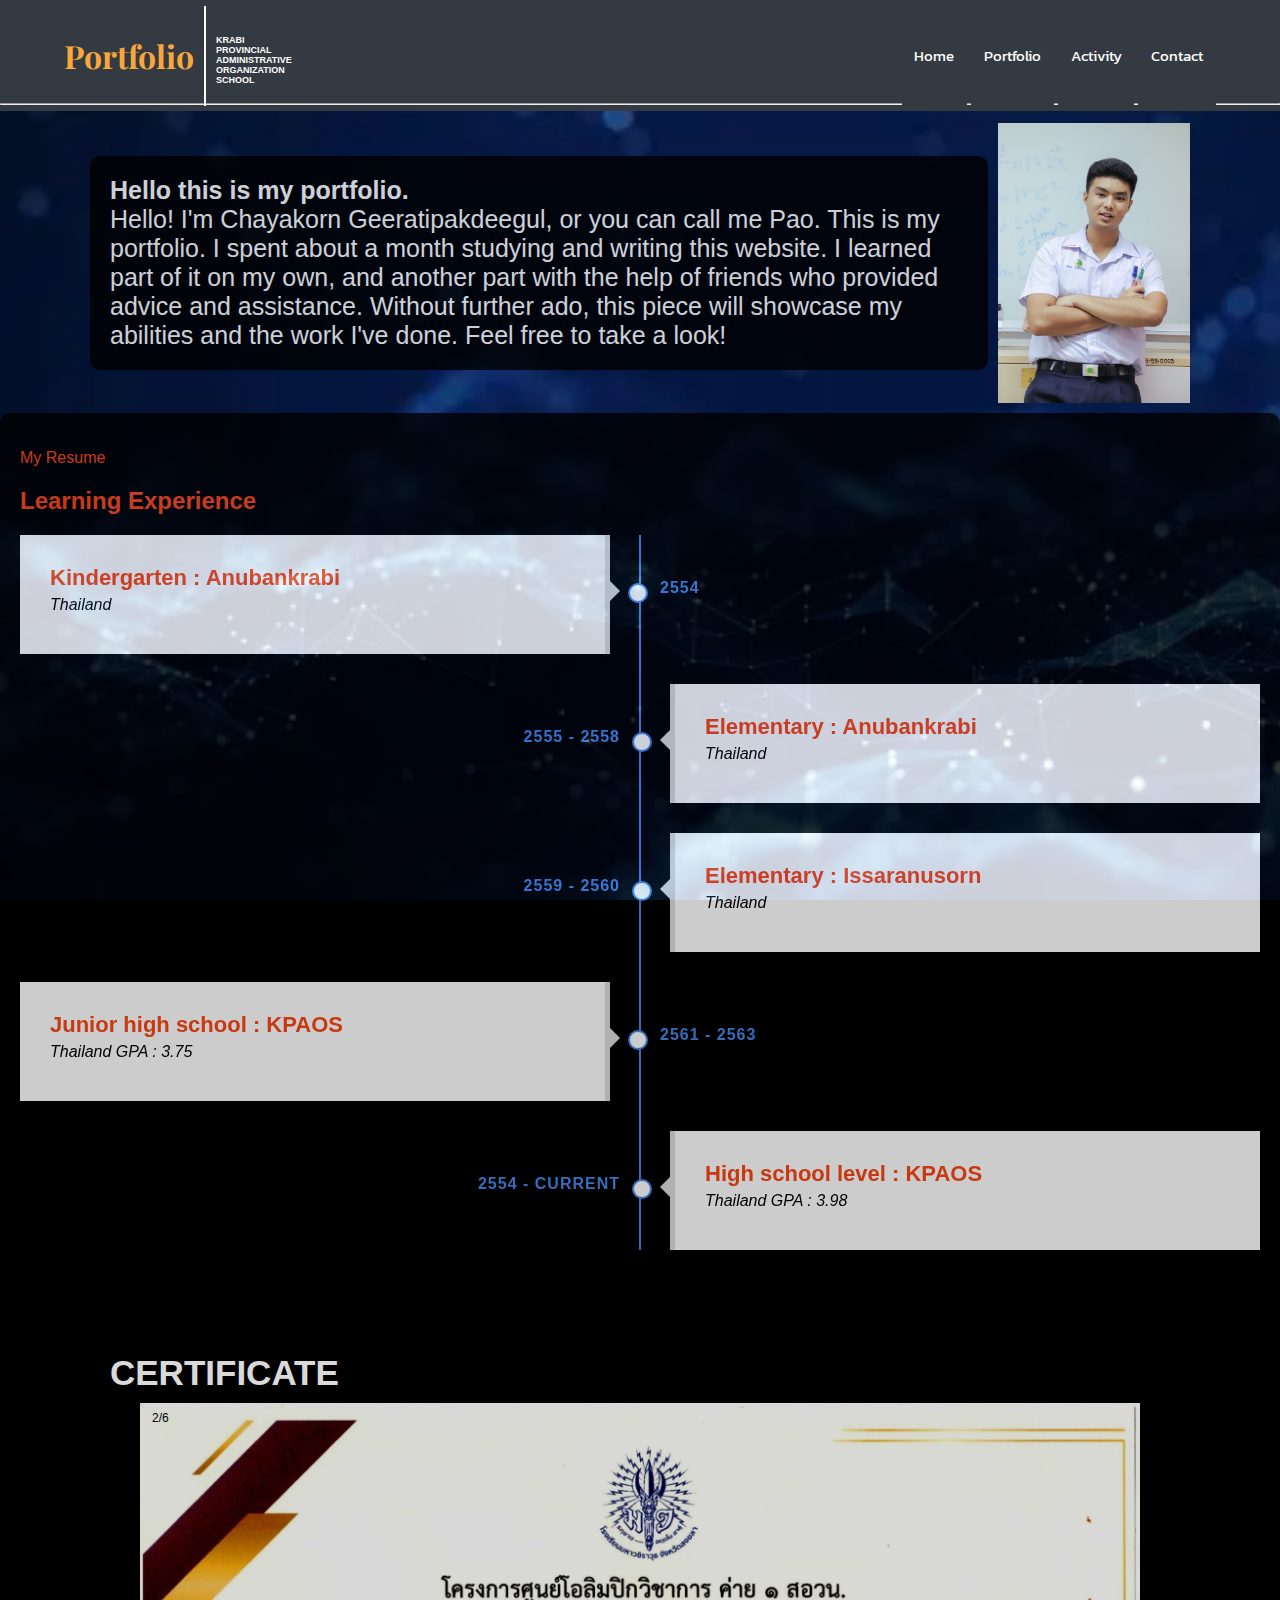
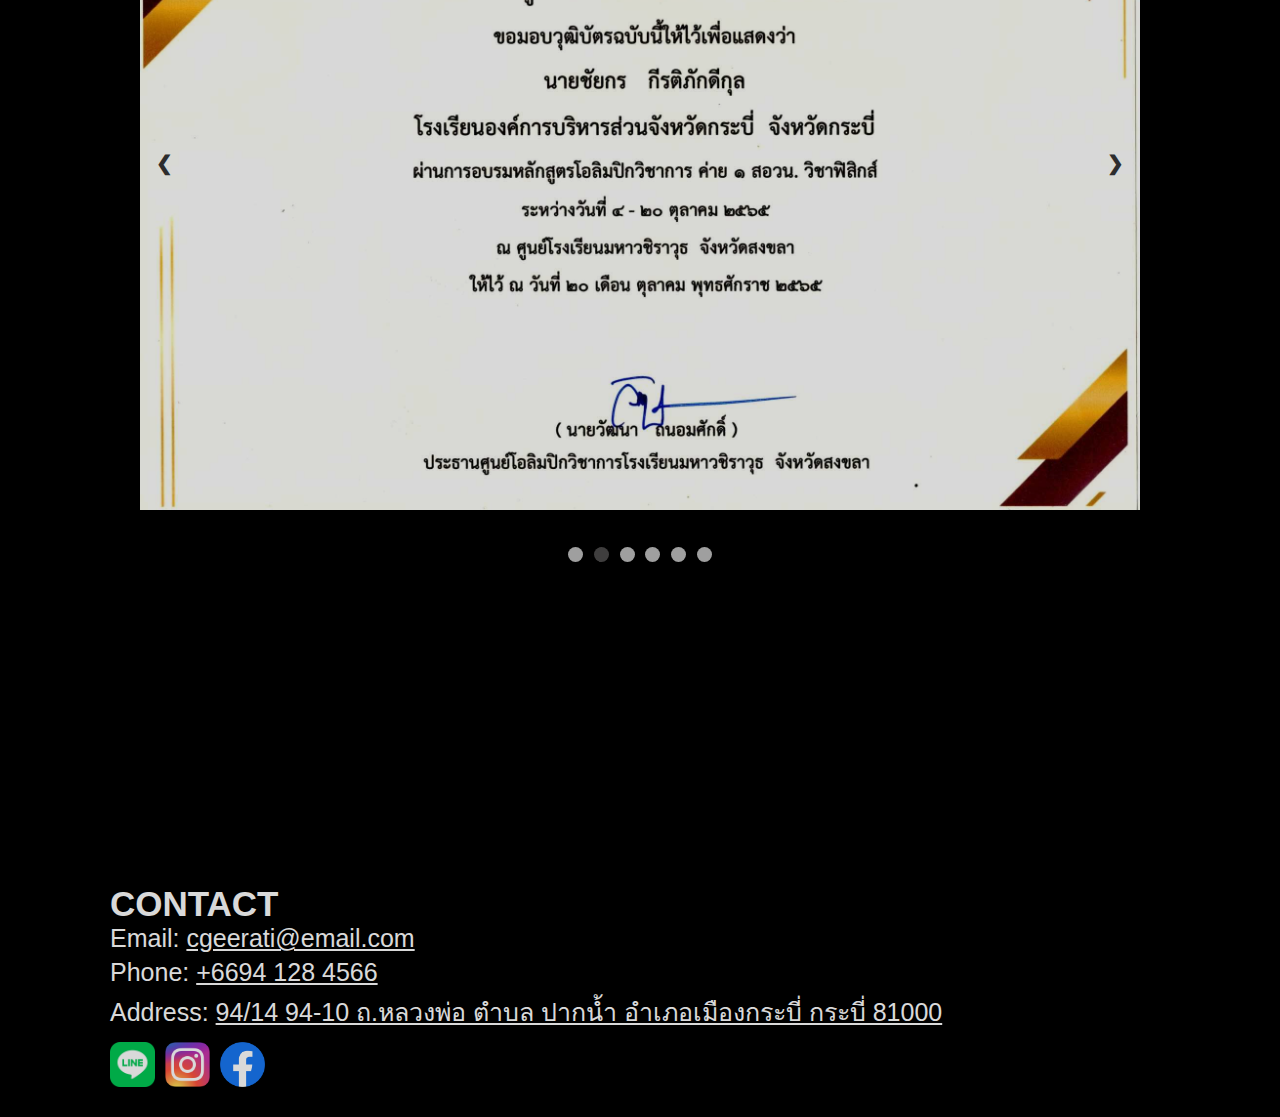
==== index.html @ 7fa1b455 "hello" ====
<!DOCTYPE html>
<html lang="en">
<meta name="viewport" content="width=device-width, initial-scale=1">
<head>
    <meta charset="UTF-8">
    <meta http-equiv="X-UA-Compatible" content="IE-edge">
    <meta name="viewport" content="width=device-width, initial-scale=0.1">
    <title>Portfolio</title>
    <link rel="stylesheet" href="main.css">
    <link rel="preconnect" href="https://fonts.googleapis.com">
    <link rel="preconnect" href="https://fonts.gstatic.com" crossorigin>
    <link href="https://fonts.googleapis.com/css2?family=Playfair+Display&display=swap" rel="stylesheet">
    <link href="https://fonts.googleapis.com/css2?family=Kanit&family=Playfair+Display&display=swap" rel="stylesheet">
    <link href="https://cdn.jsdelivr.net/npm/bootstrap@5.0.2/dist/css/bootstrap.min.css" rel="stylesheet" integrity="sha384-EVSTQN3/azprG1Anm3QDgpJLIm9Nao0Yz1ztcQTwFspd3yD65VohhpuuCOmLASjC" crossorigin="anonymous">
    <script src="https://cdn.jsdelivr.net/npm/bootstrap@5.0.2/dist/js/bootstrap.bundle.min.js" integrity="sha384-MrcW6ZMFYlzcLA8Nl+NtUVF0sA7MsXsP1UyJoMp4YLEuNSfAP+JcXn/tWtIaxVXM" crossorigin="anonymous"></script>
    <script src="port.js"></script>
  </head>
  <body onload="currentSlide(2)">
    <div class="sticky-top">
      <div class="topPage" style="margin-bottom: -16px;">
          <h1 class="TopTitle">Portfolio</h1>
          <div class="vl"></div>
          <h2 style="color:#fff; width: 100%; padding: 9px 0px 0px 10px; font-size: max(0.5vw, 9px); font-weight: bold;">KRABI<BR>PROVINCIAL<BR>ADMINISTRATIVE<BR>ORGANIZATION<BR>SCHOOL</h2>
          <a href="#"><button class="topButton">Home</button></a>
          <!-- <a href="aboutme.html"><button class="topButton">Aboutme</button></a> -->
          <a href="#certi"><button class="topButton">Portfolio</button></a>
          <a href="activity.html"><button class="topButton">Activity</button></a>
          <a href="#contact"><button style="margin-right: 5vmax;" class="topButton">Contact</button></a>
      </div>
      <hr style="color:#fa4616;width:100%;height: 1px; opacity: 100%;">
    </div>
      <div class="description">
        <p class="pao"><b>Hello this is my portfolio.</b><br>Hello! I'm Chayakorn Geeratipakdeegul, or you can call me Pao. This is my portfolio. I spent about a month studying and writing this website. I learned part of it on my own, and another part with the help of friends who provided advice and assistance. Without further ado, this piece will showcase my abilities and the work I've done. Feel free to take a look!</p>
        <img class="AAA" src="pic/IMG_9649 (2).JPG">
    </div>
    <div class="experience" id="experience">
        <div class="container">
            <header class="section-header text-center wow zoomIn" data-wow-delay="0.1s">
                <p>My Resume</p>
                <h2>Learning Experience</h2>
            </header>
            <div class="timeline">
                <div class="timeline-item left wow slideInLeft" data-wow-delay="0.1s">
                    <div class="timeline-text">
                        <div class="timeline-date">2554</div>
                        <h2>Kindergarten : Anubankrabi</h2>
                        <h4>Thailand</h4>
                        <!-- <p>
                            Lorem ipsum dolor sit amet elit. Aliquam odio dolor, id luctus erat sagittis non. Ut blandit semper pretium.
                        </p> -->
                    </div>
                </div>
                <div class="timeline-item right wow slideInRight" data-wow-delay="0.1s">
                    <div class="timeline-text">
                        <div class="timeline-date">2555 - 2558</div>
                        <h2>Elementary : Anubankrabi</h2>
                        <h4>Thailand</h4>
                        <!-- <p>
                            Lorem ipsum dolor sit amet elit. Aliquam odio dolor, id luctus erat sagittis non. Ut blandit semper pretium.
                        </p> -->
                    </div>
                </div>
                <div class="timeline-item right wow slideInRight" data-wow-delay="0.1s">
                    <div class="timeline-text">
                        <div class="timeline-date">2559 - 2560</div>
                        <h2>Elementary : Issaranusorn</h2>
                        <h4>Thailand</h4>
                        <!-- <p>
                            Lorem ipsum dolor sit amet elit. Aliquam odio dolor, id luctus erat sagittis non. Ut blandit semper pretium.
                        </p> -->
                    </div>
                </div>
                <div class="timeline-item left wow slideInLeft" data-wow-delay="0.1s">
                    <div class="timeline-text">
                        <div class="timeline-date">2561 - 2563</div>
                        <h2>Junior high school : KPAOS </h2>
                        <h4>Thailand GPA : 3.75</h4>
                        <!-- <p>
                            Lorem ipsum dolor sit amet elit. Aliquam odio dolor, id luctus erat sagittis non. Ut blandit semper pretium.
                        </p> -->
                    </div>
                </div>
                <div class="timeline-item right wow slideInRight" data-wow-delay="0.1s">
                    <div class="timeline-text">
                        <div class="timeline-date">2554 - current</div>
                        <h2>High school level : KPAOS</h2>
                        <h4>Thailand GPA : 3.98</h4>
                        <!-- <p>
                            Lorem ipsum dolor sit amet elit. Aliquam odio dolor, id luctus erat sagittis non. Ut blandit semper pretium.
                        </p> -->
                    </div>
                </div>
                </div>
                <!-- <div class="timeline-item right wow slideInRight" data-wow-delay="0.1s">
                    <div class="timeline-text">
                        <div class="timeline-date">2045 - 2050</div>
                        <h2>Web Developer</h2>
                        <h4>Soft Agency, San Francisco, CA</h4>
                        <p>
                            Lorem ipsum dolor sit amet elit. Aliquam odio dolor, id luctus erat sagittis non. Ut blandit semper pretium.
                        </p>
                    </div>
                </div> -->
            </div>
        </div>
    </div>
    <!-- Job Experience End -->
    <div class="cerf" id="certi">
        <h1 class="title3">CERTIFICATE</h1>
        <div class="slideshow-container">
            <div class="mySlides first">
              <div class="numbertext">1/6</div>
              <img src="pic/NUS.jpg" style="width:100%;">
            </div>
          
            <div class="mySlides">
              <div class="numbertext">2/6</div>
              <img src="pic/POSN 1.jpg" style="width:100%">
            </div>
          
            <div class="mySlides">
              <div class="numbertext">3/6</div>
              <img src="pic/sci.jpg" style="width:100%">
            </div>
        
            <div class="mySlides">
                <div class="numbertext">4/6</div>
                <img src="pic/TECHNIC.jpg" style="width:100%">
            </div>
        
            <div class="mySlides">
                <div class="numbertext">5/6</div>
                <img src="pic/yellow krabi.jpg" style="width:100%">
            </div>
        
            <div class="mySlides">
                <div class="numbertext">6/6</div>
                <img src="pic/Yota.jpg" style="width:100%">
            </div>
          
            <!-- Next and previous buttons -->
            <a class="prev" onclick="plusSlides(-1)">&#10094;</a>
            <a class="next" onclick="plusSlides(1)">&#10095;</a>
            </div>
            <br>
            
            <!-- The dots/circles -->
            <div style="text-align:center">
                <span class="dot" onclick="currentSlide(1)"></span>
                <span class="dot" onclick="currentSlide(2)"></span>
                <span class="dot" onclick="currentSlide(3)"></span>
                <span class="dot" onclick="currentSlide(4)"></span>
                <span class="dot" onclick="currentSlide(5)"></span>
                <span class="dot" onclick="currentSlide(6)"></span>
            </div>
    </div>
    
    <div class="cerf" id="contact" style="display: flex; flex-flow: wrap;">
        <iframe
        src="https://www.google.com/maps/embed?pb=!1m18!1m12!1m3!1d1975.2037194675397!2d98.90167470203183!3d8.05985604434749!2m3!1f0!2f0!3f0!3m2!1i1024!2i768!4f13.1!3m3!1m2!1s0x3051949523e4b917%3A0xf51197a5e5976dc5!2z4LmC4Lij4LiH4LmA4Lij4Li14Lii4LiZ4Lit4LiH4LiE4LmM4LiB4Liy4Lij4Lia4Lij4Li04Lir4Liy4Lij4Liq4LmI4Lin4LiZ4LiI4Lix4LiH4Lir4Lin4Lix4LiU4LiB4Lij4Liw4Lia4Li14LmI!5e0!3m2!1sth!2sth!4v1701567653982!5m2!1sth!2sth"
        style="border:0; width: 100%; height: 20vmax;" allowfullscreen="" loading="lazy" referrerpolicy="no-referrer-when-downgrade"></iframe>  
        <h1 class="title3" style="width: 100%; margin-top: 10px;">CONTACT</h1>
        <p style="color: white; margin-top: -10px; text-align: left; width: 100%;">Email: <a href="mailto:cgeerati@email.com" style="color: white;">cgeerati@email.com</a></p>
        <p style="color: white; margin-top: -20px; text-align: left; width: 100%;">Phone: <a href="tel:+66941284566" style="color: white;">+6694 128 4566</a></p>
        <p style="color: white; margin: -20px 0px 0px 0px; text-align: left; width: 100%;">Address: <a href="https://www.google.co.th/maps/place/8.067268,98.915320" style="color: white;">94/14 94-10 ถ.หลวงพ่อ ตำบล ปากน้ำ อำเภอเมืองกระบี่ กระบี่ 81000</a></p>
        <a href="https://line.me/ti/p/WP7kbzzIXk"><img src="pic/LINE_logo.svg.png" style="width: 5vmin; height: 5vmin; margin: 10px 10px 0px 0px;"></a>
        <a href="https://www.instagram.com/zaza_pao_61/"><img src="pic/Instagram_logo_2016.svg.webp" style="width: 5vmin; height: 5vmin; margin: 10px 10px 0px 0px;"></a>
        <a href="https://web.facebook.com/chaiyakorn.geerati.3/?locale=th_TH"><img src="pic/Facebook_Logo_(2019).png.webp" style="width: 5vmin; height: 5vmin; margin: 10px 0px 0px 0px;"></a> 
    </div>
</body>
</html>

        
<!-- <body>
   <nav>
    <div class="container"></div>
    <div class="logo">
        <p class="text">Portfolio</p>
    </div>
    <hr>
    <p class="link"><a></a></p>
    <div class="nav-con">
    <div class="menu1">
    <ul class="menu">
        <li><a href="index.html">Home</a></li>
        <li><a href="aboutme.html">About me</a></li>
        <li><a href="#">Portfolio</a></li>
        <li><a href="#Contact">Contact</a></li>
     </ul>
    </div>
        </div>
    </div>
</nav>
   <section class="pao">
    <div class="container">
        <div class="pao-con">
            <div class="pao-info">
                <h3>This is my portfolio</h3>
                <p>Lorem ipsum dolor, sit amet consectetur adipisicing elit. Non laborum enim quibusdam aliquid dolorum minus, inventore exercitationem ipsum veritatis pariatur adipisci earum unde, asperiores praesentium quo eos, dicta repellendus alias sint. Dolores, placeat voluptates. Architecto, laboriosam rem exercitationem minus quas provident nostrum cumque dolorum pariatur quo ex at animi quod?</p>
                <a href="#" class="pao-btn">Learn more</a><br>
            </div>
            <div class="pao-img">
                <img src="IMG_9829.jpg" style="width: 50%; height: 106%; object-fit: cover;">
            </div>
        </div>
    </div>
   </section>

   <section class="brick">
    <div class="container">
            <h1 class="brick-title" style="font-size: 4.5vmax;">Our block</h1>
        <div class="brick-con">
            <div class="brick-item">
                <input type="radio" name="radio-btn" id="radio1">
                <input type="radio" name="radio-btn" id="radio2">
                <input type="radio" name="radio-btn" id="radio3">
                <input type="radio" name="radio-btn" id="radio4">
                <input type="radio" name="radio-btn" id="radio5">
                <div class="slide first">
                    <img src="pic/POSN 1.jpg">
                </div>
                <div class="slide">
                    <img src="pic/NUS.jpg">
                </div>
                <div class="slide">
                    <img src="pic/TECHNIC.jpg">
                </div>
                <div class="slide">
                    <img src="pic/sci.jpg">
                </div>
                <div class="slide">
                    <img src="pic/Yota.jpg">
                </div>
                <div class="navigation-auto">
                    <div class="auto-btn1"></div>
                    <div class="auto-btn2"></div>
                    <div class="auto-btn3"></div>
                    <div class="auto-btn4"></div>
                    <div class="auto-btn5"></div>
                </div>
            </div>
                <div class="navigation-manual">
                    <label for="radio1" class="manual-btn"></label>
                    <label for="radio2" class="manual-btn"></label>
                    <label for="radio3" class="manual-btn"></label>
                    <label for="radio4" class="manual-btn"></label>
                    <label for="radio5" class="manual-btn"></label>
                </div>
            </div>
            <script type="text/javascript">
                var counter = 1;
                setInterval(function(){
                    document.getElementById('radio' + counter).checked = true;
                    counter++;
                    if(counter >5){
                        counter = 1;
                    }
                },5000);
            </script>
        </div>
        </div>
    </div>

   </section>

   <section class="code">
    <div class="container">
        <div class="code-title">
            <h2>ACTIVITY</h2>
        </div>
        <div class="code-con">
            <div class="code-item">
                <input type="radio" name="rio-btn" id="rio1">
                <input type="radio" name="rio-btn" id="rio2">
                <input type="radio" name="rio-btn" id="rio3">
                <input type="radio" name="rio-btn" id="rio4">
                <input type="radio" name="rio-btn" id="rio5">
                <style>
                    img {
                        width: 100%;
                    }
                </style>
                <div class="slide first">
                    <img src="pic/POSN 1.jpg">
                </div>
                <div class="slide">
                    <img src="pic/POSN 1.jpg">
                </div>
                <div class="slide">
                    <img src="pic/POSN 1.jpg">
                </div>
                <div class="slide">
                    <img src="pic/POSN 1.jpg">
                </div>
                <div class="slide">
                    <img src="pic/POSN 1.jpg">
                </div>
                <div class="navigation-automatic">
                    <div class="automatic-btn1"></div>
                    <div class="automatic-btn2"></div>
                    <div class="automatic-btn3"></div>
                    <div class="automatic-btn4"></div>
                    <div class="automatic-btn5"></div>
                </div>
            </div>
                <div class="navigation-hand">
                    <label for="rio1" class="hand-btn"></label>
                    <label for="rio2" class="hand-btn"></label>
                    <label for="rio3" class="hand-btn"></label>
                    <label for="rio4" class="hand-btn"></label>
                    <label for="rio5" class="hand-btn"></label>
                </div>
            </div>
            <script type="text/javascript">
                var count = 1;
                setInterval(function(){
                    document.getElementById('rio' + count).checked = true;
                    count++;
                    if(count >5){
                        count = 1;
                    }
                },5000);
            </script>
        </div>
        </div>
    </div>

   </section>
   
   <table class="room">
    <div class="room-title" id="Contact">
    <h3>Contact</h3>
</div>
    <tr>
        <th><a href="https://web.facebook.com/chaiyakorn.geerati.3/?locale=th_TH"><img src="pic/Facebook_Logo_(2019).png.webp"></a></th>
        <th><a href="https://www.instagram.com/zaza_pao_61/"><img src="pic/Instagram_logo_2016.svg.webp"></a></th>
        <th><a href="https://line.me/ti/p/WP7kbzzIXk"><img src="pic/LINE_logo.svg.png"></a></th>
      </tr>
      <div class="room-item">
        <td><h3 style="font-size: 3.2vmin; text-align: center; margin-top: -10rem;">facebook</h3></td>
        <td><h3 style="font-size: 3.2vmin; text-align: center; margin-top: -10rem;">Instagram</h3></td>
        <td><h3 style="font-size: 3.2vmin; text-align: center; margin-top: -10rem;">Line</h3></td>
      </div>
</table>
</body>
</html> -->
---- main.css ----
body {
    background-color: #000000; /* Darker background color */
    background-image: url("pic/istockphoto-1419766496-170667a.webp");
    background-repeat: no-repeat;
    background-attachment: fixed;
    background-size: cover;
    margin: 0;
    overflow-x: hidden;
    --script: currentSlide(1)
}

.description {
    box-sizing: border-box;
    display: inline-flex;
    align-items: center; 
    grid-template-columns: auto auto;
    column-gap: 0px;
}

.title2 {
    font-size: 40px;
    font-weight: bold;
    padding: 10px 0px 10px 10px;
}

.pao {
    border-radius: 10px;
    background: #000000;
    color: #fff;
    padding: 20px;
    width: 100%;
    height: 50%;
    margin: 10px 10px 10px 10vmin;
    opacity: 80%;
    font-size: 25px;
}

.AAA{
    width: 15vmax;
    max-width: 100%;
    max-height: 400px;
    margin: 10px 10vmin 10px 0px;
    object-fit: cover;
    object-position: 100% top;
}

* {box-sizing:border-box}

body {
    font-family: Verdana, sans-serif;
    margin: 0
  }

/* Hide the images by default */
.mySlides {
    display: none;
}

img {
    vertical-align: middle;
  }

  /* Slideshow container */
.slideshow-container {
  max-width: 1000px;
  position: relative;
  margin: auto;
}

/* Next & previous buttons */
.prev, .next {
  cursor: pointer;
  position: absolute;
  top: 50%;
  width: auto;
  margin-top: -22px;
  padding: 16px;
  color: rgb(54, 54, 54);
  font-weight: bold;
  font-size: 20px;
  transition: 0.6s ease;
  border-radius: 0 3px 3px 0;
  user-select: none;
}

/* Position the "next button" to the right */
.next {
  right: 0;
  border-radius: 3px 0 0 3px;
}

/* On hover, add a black background color with a little bit see-through */
.prev:hover, .next:hover {
  background-color: rgba(220, 171, 11, 0.8);
}

/* Caption text */
.text {
  color: #f2f2f2;
  font-size: 20px;
  padding: 8px 12px;
  position: absolute;
  bottom: 8px;
  width: 100%;
  text-align: center;
}

/* Number text (1/3 etc) */
.numbertext {
  color: #000000;
  font-size: 12px;
  padding: 8px 12px;
  position: absolute;
  top: 0;
}

/* The dots/bullets/indicators */
.dot {
  cursor: pointer;
  height: 15px;
  width: 15px;
  margin: 0 2px;
  background-color: #bbb;
  border-radius: 50%;
  display: inline-block;
  transition: background-color 0.6s ease;
}

.active, .dot:hover {
  background-color: #4b4949;
}

/* Fading animation */
.fade {
  animation-name: fade;
  animation-duration: 1.5s;
}

@keyframes fade {
  from {opacity: .4}
  to {opacity: 1}
}

@media only screen and (max-width: 300px) {

    .prev,
    .next,
    .text {
      font-size: 11px
    }
  }

  .experience {
    position: relative;
    padding: 45px 0 15px 0;
    border-radius: 10px;
    background: #000000;
    padding: 20px;
    width: 100%;
    height: 50%;
    opacity: 80%;
}

.experience p,
.experience h2 {
    color: #fa4616;
}

.experience .timeline {
    position: relative;
    width: 100%;
}

.experience .timeline::after {
    content: '';
    position: absolute;
    width: 2px;
    background: #4389eb;
    top: 0;
    bottom: 0;
    left: 50%;
    margin-left: -1px;
}

.experience .timeline .timeline-item {
    position: relative;
    background: inherit;
    width: 50%;
    margin-bottom: 30px;
    border-radius: 10px;
}

.experience .timeline .timeline-item.left {
    left: 0;
    padding-right: 30px;
}

.experience .timeline .timeline-item.right {
    left: 50%;
    padding-left: 30px;
}

.experience .timeline .timeline-item::after {
    content: '';
    position: absolute;
    width: 16px;
    height: 16px;
    top: 48px;
    right: -8px;
    background: #ffffff;
    border: 2px solid #4389eb;
    border-radius: 16px;
    z-index: 1;
}

.experience .timeline .timeline-item.right::after {
    left: -8px;
}

.experience .timeline .timeline-item::before {
  content: '';
  position: absolute;
  width: 0;
  height: 0;
  top: 46px;
  right: 10px;
  z-index: 1;
  border: 10px solid;
  border-color: transparent transparent transparent #dddddd;
}

.experience .timeline .timeline-item.right::before {
  left: 10px;
  border-color: transparent #dddddd transparent transparent;
}

.experience .timeline .timeline-date {
    position: absolute;
    width: 100%;
    top: 44px;
    font-size: 16px;
    font-weight: 600;
    color: #4389eb;
    text-transform: uppercase;
    letter-spacing: 1px;
    z-index: 1;
}

.experience .timeline .timeline-item.left .timeline-date {
    text-align: left;
    left: calc(100% + 55px);
}

.experience .timeline .timeline-item.right .timeline-date {
    text-align: right;
    right: calc(100% + 55px);
}

.experience .timeline .timeline-text {
    padding: 30px;
    background: #ffffff;
    position: relative;
    border-right: 5px solid #dddddd;
    box-shadow: 0 0 60px rgba(0, 0, 0, .08);
}

.experience .timeline .timeline-item.right .timeline-text {
    border-right: none;
    border-left: 5px solid #dddddd;
}

.experience .timeline .timeline-text h2 {
    margin: 0 0 5px 0;
    font-size: 22px;
    font-weight: 600;
}

.experience .timeline .timeline-text h4 {
    margin: 0 0 10px 0;
    font-size: 16px;
    font-style: italic;
    font-weight: 400;
}

.experience .timeline .timeline-text p {
    margin: 0;
    font-size: 16px;
}

@media (max-width: 1000px) {
    .experience .timeline::after {
        left: 8px;
    }

    .experience .timeline .timeline-item {
        width: 100%;
        padding-left: 38px;
    }
    
    .experience .timeline .timeline-item.left {
        padding-right: 0;
    }
    
    .experience .timeline .timeline-item.right {
        left: 0%;
        padding-left: 38px;
    }

    .experience .timeline .timeline-item.left::after, 
    .experience .timeline .timeline-item.right::after {
        left: 0;
    }
    
    .experience .timeline .timeline-item.left::before,
    .experience .timeline .timeline-item.right::before {
        left: 18px;
        border-color: transparent #dddddd transparent transparent;
    }
    
    .experience .timeline .timeline-item.left .timeline-date,
    .experience .timeline .timeline-item.right .timeline-date {
        position: relative;
        top: 0;
        right: auto;
        left: 0;
        text-align: left;
        margin-bottom: 10px;
    }
    
    .experience .timeline .timeline-item.left .timeline-text,
    .experience .timeline .timeline-item.right .timeline-text {
        border-right: none;
        border-left: 5px solid #dddddd;
    }
}

  .cerf{
    border-radius: 10px;
    background: #000000;
    color: #fff;
    padding: 20px;
    height: 50%;
    margin: 10px 10vmin 10px 10vmin;
    opacity: 85%;
    font-size: 25px;
}

.title3{
    color: white; 
    text-align: left; 
    margin-bottom: 10px;
    font-size: 35px;
}

.topPage{
    display: flex;
    justify-content: space-between;
    align-items: center;
    background-color: #343a41;
}

.TopTitle {
    font-family: 'Playfair Display', serif;
    background-color: #343a41;
    color:rgb(249, 167, 61);
    text-align: left;
    padding: 10px 10px 10px 5vmax;
    font-size: max(2.5vmax, 30px);
    font-weight: bold;
    margin: 0;
    position: sticky;
}

.topButton {
  font-family: 'Kanit', sans-serif;
  background-color: #343a41;
  border: none;
  color: white;
  padding: 40px 1vmax;
  text-align: center;
  text-decoration: none;
  display: inline-block;
  font-size: max(1.2vw, 13px);
  margin: 4px 2px;
  cursor: pointer;
}

.topButton:hover {
  background-color: rgb(249, 167, 61);
}

/* .doughnut-container {
  position:absolute;
  width: 10%;
  height: 10%;
  } */

/* .doughnut {
  position: absolute;
  top: 50%;
  left: 50%;
  font-family: monospace;
  font-size: 0.5em;
  color: white;
}
@keyframes spin {
  0% {
    transform: rotate(0deg);
  }
  100% {
    transform: rotate(360deg);
  }
} */

.vl {
  border-left: 2px solid rgb(255, 255, 255);
  height: 100px;
}

  
/* * {
    margin: 0;
    padding: 0;
}

.container {
    width: 100%;
    margin-left: 2rem;
    padding: 0rem;
    padding-bottom: 1.5rem;
    box-sizing: border-box;
}

nav {
    padding: 1rem;
    background-color: rgb(26, 20, 37);
    background-size: cover;
    background-position: center;
    height: 7.5rem;
}

.nav-con {
    display: flex;
    justify-content:left;
    margin-top: 2rem;
}

.link {
    padding: 0px;
}

.logo p {
    font-size: 5rem;
    color: aliceblue;
    text-decoration: none;
    margin-top: -2rem;
    margin-left: 12rem;
}

.text {
    list-style: none;
    font-family: 'arial black';
	font-size: 60px;
	text-align: center;
	padding: 0;
	margin: 0;
	margin-left: 7%;
	transform: translateX(40%);
	opacity: 0;
	animation: slide-in-anim 1.5s ease-out forwards;
}

@keyframes slide-in-anim {
	20% {
		opacity: 0;
	}
	60% {
		transform: translateX(-45%);
	}
	75% {
		transform: translateX(-52%);
	}
	100% {
		opacity: 1;
		transform: translateX(-50%);
	}
}

.menu1 {
    list-style: none;
    & li { 
        margin: 1.1rem 0;
        & a {
            transition: 0.55s;
            font-size: 20px;
            text-decoration: none;
            display: inline-block;
            color: aliceblue;
            background-color: rgb(47, 62, 102);
            width: 250px;
            text-align: center;
            padding: 1rem;
            margin:0.3rem auto;
            margin-left: -16.25rem;
            border-radius: 7px;
            &:hover{
                margin-left: -2rem;
            }
        }
    }
}


.pao-con {
    display: flex;
}

.pao {
    background-color: #a49c9c;
    width: 100%;
}

.pao-info {
    width: 200%;
    padding: 1rem 0;
}

.pao-info h3 {
    font-size: 3rem;
    margin-left: 20rem;
}

.pao-info p {
    margin: 2rem 0;
    font-size: 15px;
    margin-left: 20rem;
}

.pao-info .pao-btn {
    display: inline-block;
    background-color: darkkhaki;
    font-size: 20px;
    color:  rgb(26, 20, 37);
    padding: 2rem;
    margin: 2rem 0;
    border-radius: 15px;
    text-decoration: none;
    margin-left: 45rem;
}

.pao-img img {
    width: 100%;
    margin-right: 3rem;
}

.brick {
    background-color:#c36624;
    color: aliceblue;
    margin: 0rem;
    height: 125vh;
    display: flex;
    justify-content: center;
    align-items: center;
    width: 100%;
}
    
.brick-con {
    height: 700px;
    border-radius: 10px;
    overflow: hidden;
    display: grid;
    margin-top: 0rem;
    margin-left: 6rem;
}

.brick-title h1{
    font-size: 5vmax;
    margin-bottom: 0rem;
    padding-bottom: 10rem;
}

.brick-item {
    display: flex;
    margin-left: 2.5rem;
}

.brick-item input {
    display: none;
} 



.slide {
    width: 2000px;
    transition: 1s;
}



.navigation-manual {
    position: absolute;
    width: 1180px;
    margin-top: 720px;
    display: flex;
    justify-content: center;
    margin-left: 2.5rem;
}

.manual-btn {
    border: 2px  solid #fff;
    padding: 7.5px;
    border-radius: 10px;
    cursor: pointer;
    transition: 2s;
}

.manual-btn:not(:last-child){
    margin-right: 40px;
}

.manual-btn:hover{
    background: #fff;
}

#radio1:checked ~ .first{
    margin-left: 0;
}

#radio2:checked ~ .first{
    margin-left: -20%;
}

#radio3:checked ~ .first{
    margin-left: -40%;
}

#radio4:checked ~ .first{
    margin-left: -60%;
}

#radio5:checked ~ .first{
    margin-left: -80%;
}

.navigation-auto{
    position: absolute;
    display: flex;
    width: 1180px;
    margin-top: 720px;
    justify-content: center;
}

.navigation-auto div{
    border: 2px  solid #fff;
    padding: 7.5px;
    border-radius: 10px;
    transition: 1s;
}

.navigation-auto div:not(:last-child){
    margin-right: 40px;
}

#radio1:checked ~ .navigation-auto .auto-btn1 {
    background: #fff;

}

#radio2:checked ~ .navigation-auto .auto-btn2 {
    background: #fff;
    
} 

#radio3:checked ~ .navigation-auto .auto-btn3 {
    background: #fff;
    
} 

#radio4:checked ~ .navigation-auto .auto-btn4 {
    background: #fff;
    
}

#radio5:checked ~ .navigation-auto .auto-btn5 {
    background: #fff;
    
} 


.brick-title {
    margin-bottom:0rem;
    margin-top: 0rem;
    padding:1rem 0;
    font-size: 2rem;
}

.brick-item img {
    width: 45%;
    margin-left: 13rem;
}

.code {
    background-color:#c36624;
    color: aliceblue;
    margin: 0rem;
    height: 125vh;
    display: flex;
    justify-content: center;
    align-items: center;
    width: 100%;
}
    
.code-con {
    height: 700px;
    border-radius: 10px;
    overflow: hidden;
    display: grid;
    margin-top: -7rem;
    margin-left: 7rem;
}

.code-title h2{
    font-size: 3.5rem;
    margin-bottom: 0rem;
    padding-bottom: 10rem;
}

.code-item {
    display: flex;
}

.code-item input {
    display: none;
} 

.point {
    width:2000px;
    transition: 1s;
}

.navigation-hand {
    position: absolute;
    width: 1050px;
    margin-top: 720px;
    display: flex;
    justify-content: center;
}

.hand-btn {
    border: 2px  solid #fff;
    padding: 7.5px;
    border-radius: 10px;
    cursor: pointer;
    transition: 2s;
}

.hand-btn:not(:last-child){
    margin-right: 40px;
}

.hand-btn:hover{
    background: #fff;
}

#rio1:checked ~ .first{
    margin-left: 0;
}

#rio2:checked ~ .first{
    margin-left: -20%;
}

#rio3:checked ~ .first{
    margin-left: -40%;
}

#rio4:checked ~ .first{
    margin-left: -60%;
}

#rio5:checked ~ .first{
    margin-left: -80%;
}

.navigation-automatic{
    position: absolute;
    display: flex;
    width: 1050px;
    margin-top: 720px;
    justify-content: center;
}

.navigation-automatic div{
    border: 2px  solid #fff;
    padding: 7.5px;
    border-radius: 10px;
    transition: 1s;
}

.navigation-automatic div:not(:last-child){
    margin-right: 40px;
}

#rio1:checked ~ .navigation-automatic .automatic-btn1 {
    background: #fff;

}

#rio2:checked ~ .navigation-automatic .automatic-btn2 {
    background: #fff;
    
} 

#rio3:checked ~ .navigation-automatic .automatic-btn3 {
    background: #fff;
    
} 

#rio4:checked ~ .navigation-automatic .automatic-btn4 {
    background: #fff;
    
}

#rio5:checked ~ .navigation-automatic .automatic-btn5 {
    background: #fff;
    
} 


.code-title {
    margin-bottom:0rem;
    margin-top: 0rem;
    padding:1rem 0;
    font-size: 2rem;
}

.code-item img {
    width: 45%;
    margin-left: 13rem;
}


.room {
    background-color:rgb(26, 20, 37);
    color: #f0f8ff;
    width: 100%;
    height: 500px;
}

.room-title {
    margin-bottom:0rem;
    margin-top: 0rem;
    padding:1rem 0;
    font-size: 4rem;
    background-color: rgb(26, 20, 37);
}

.room-title h3 {
    font-size: 3rem;
    color: #fff;
}

.room th img {
    width: 200px;
    margin-top: -10rem;
}

 */
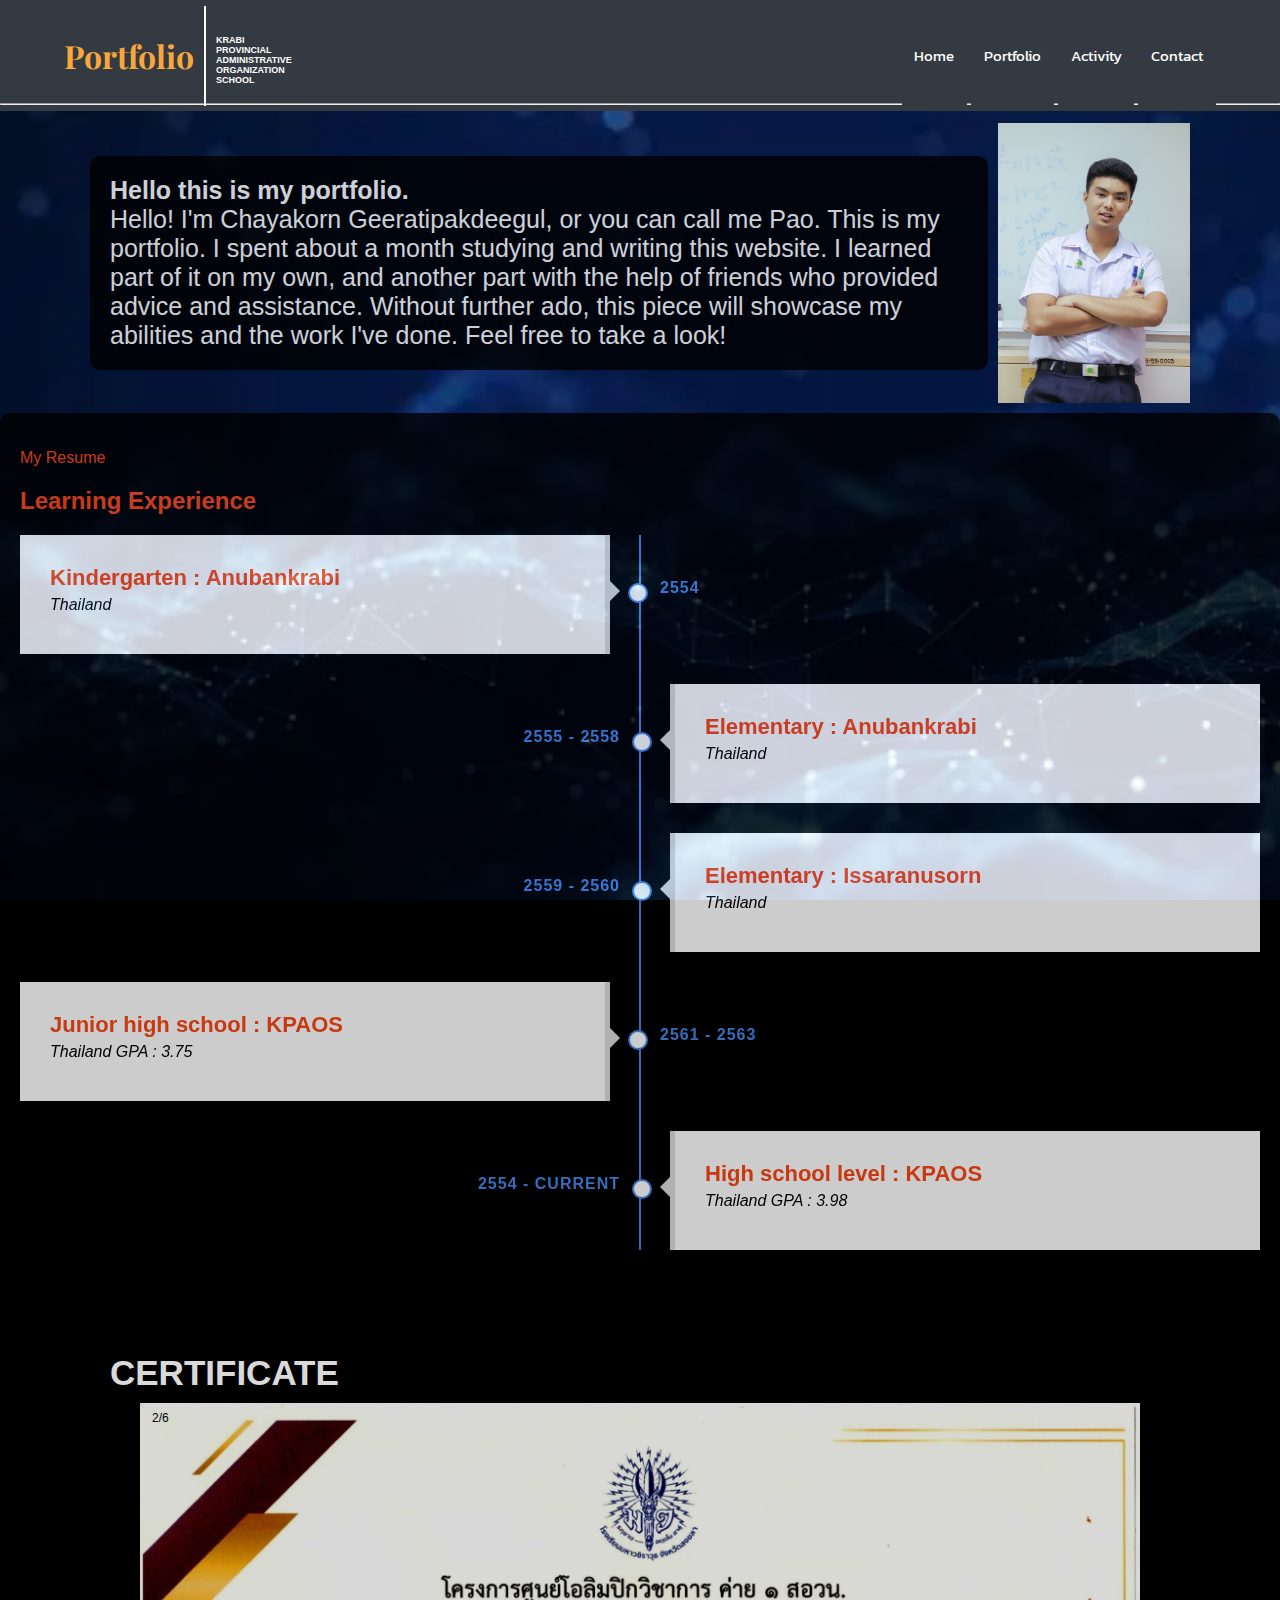
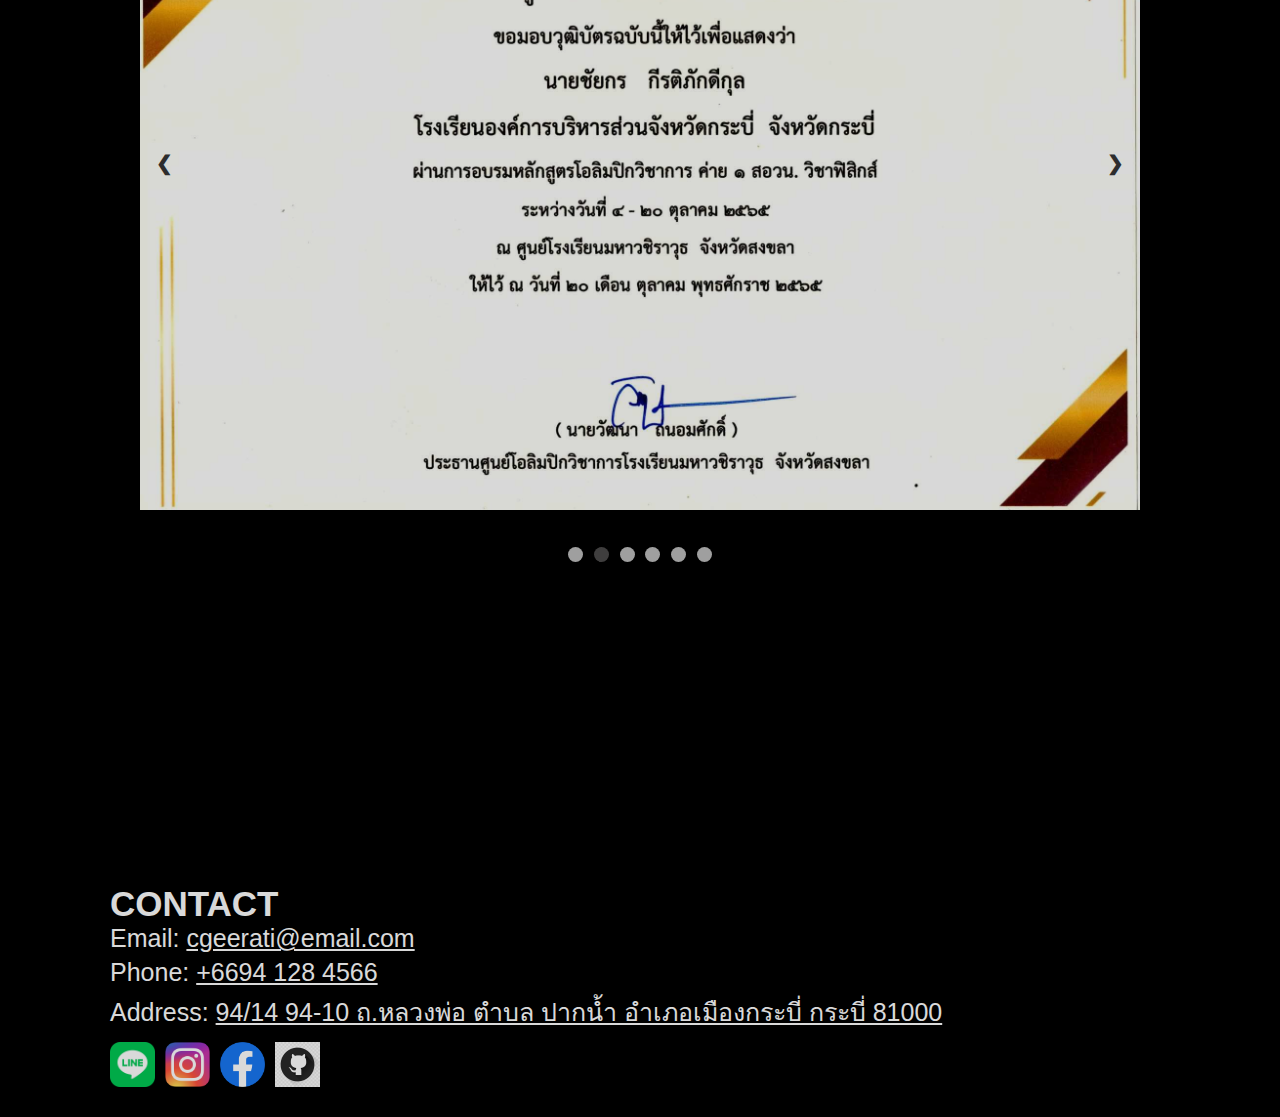
==== commit 54d39628: "github" ====
--- a/index.html
+++ b/index.html
@@ -165,7 +165,8 @@
         <p style="color: white; margin: -20px 0px 0px 0px; text-align: left; width: 100%;">Address: <a href="https://www.google.co.th/maps/place/8.067268,98.915320" style="color: white;">94/14 94-10 ถ.หลวงพ่อ ตำบล ปากน้ำ อำเภอเมืองกระบี่ กระบี่ 81000</a></p>
         <a href="https://line.me/ti/p/WP7kbzzIXk"><img src="pic/LINE_logo.svg.png" style="width: 5vmin; height: 5vmin; margin: 10px 10px 0px 0px;"></a>
         <a href="https://www.instagram.com/zaza_pao_61/"><img src="pic/Instagram_logo_2016.svg.webp" style="width: 5vmin; height: 5vmin; margin: 10px 10px 0px 0px;"></a>
-        <a href="https://web.facebook.com/chaiyakorn.geerati.3/?locale=th_TH"><img src="pic/Facebook_Logo_(2019).png.webp" style="width: 5vmin; height: 5vmin; margin: 10px 0px 0px 0px;"></a> 
+        <a href="https://web.facebook.com/chaiyakorn.geerati.3/?locale=th_TH"><img src="pic/Facebook_Logo_(2019).png.webp" style="width: 5vmin; height: 5vmin; margin: 10px 0px 0px 0px;"></a>
+        <a href="https://github.com/watatsumi1412/portfolio-P"><img src="pic/github logo.png" style="width: 5vmin; height: 5vmin; margin: 10px 0px 0px 10px;"></a>  
     </div>
 </body>
 </html>
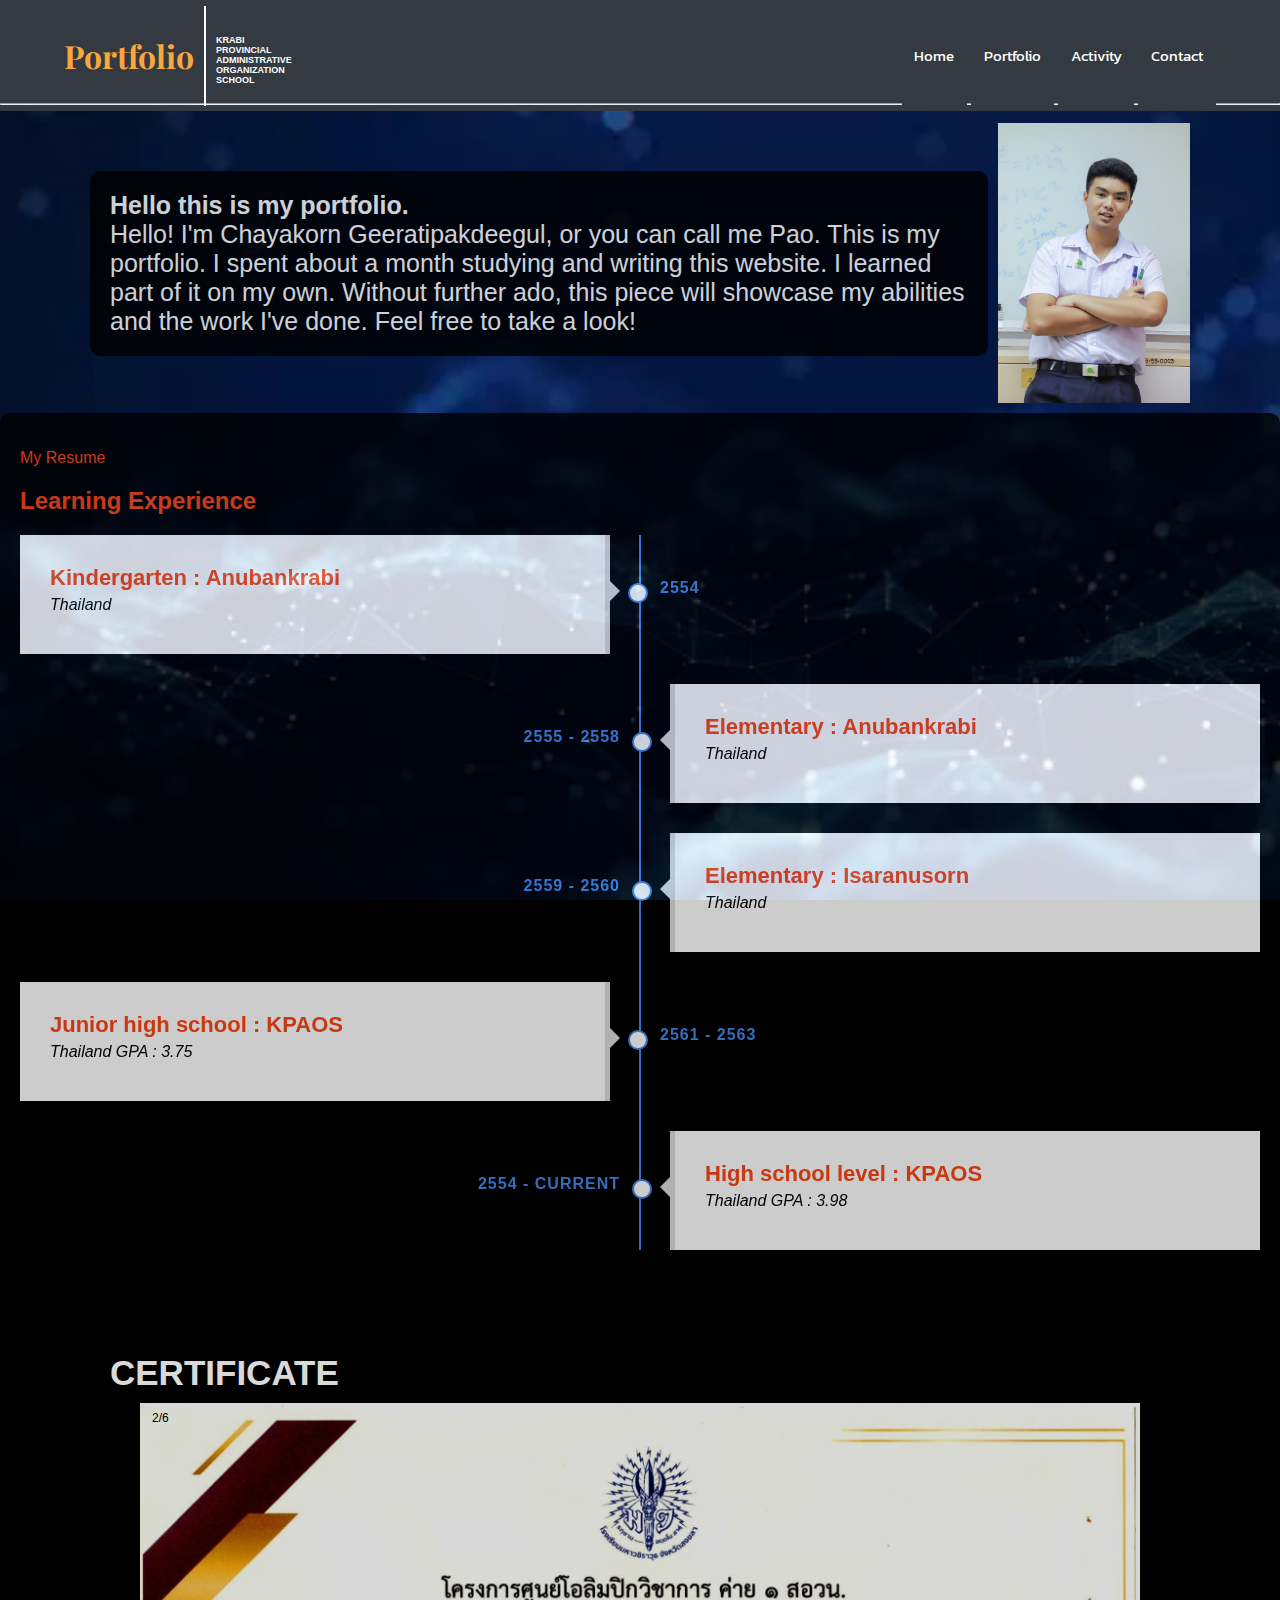
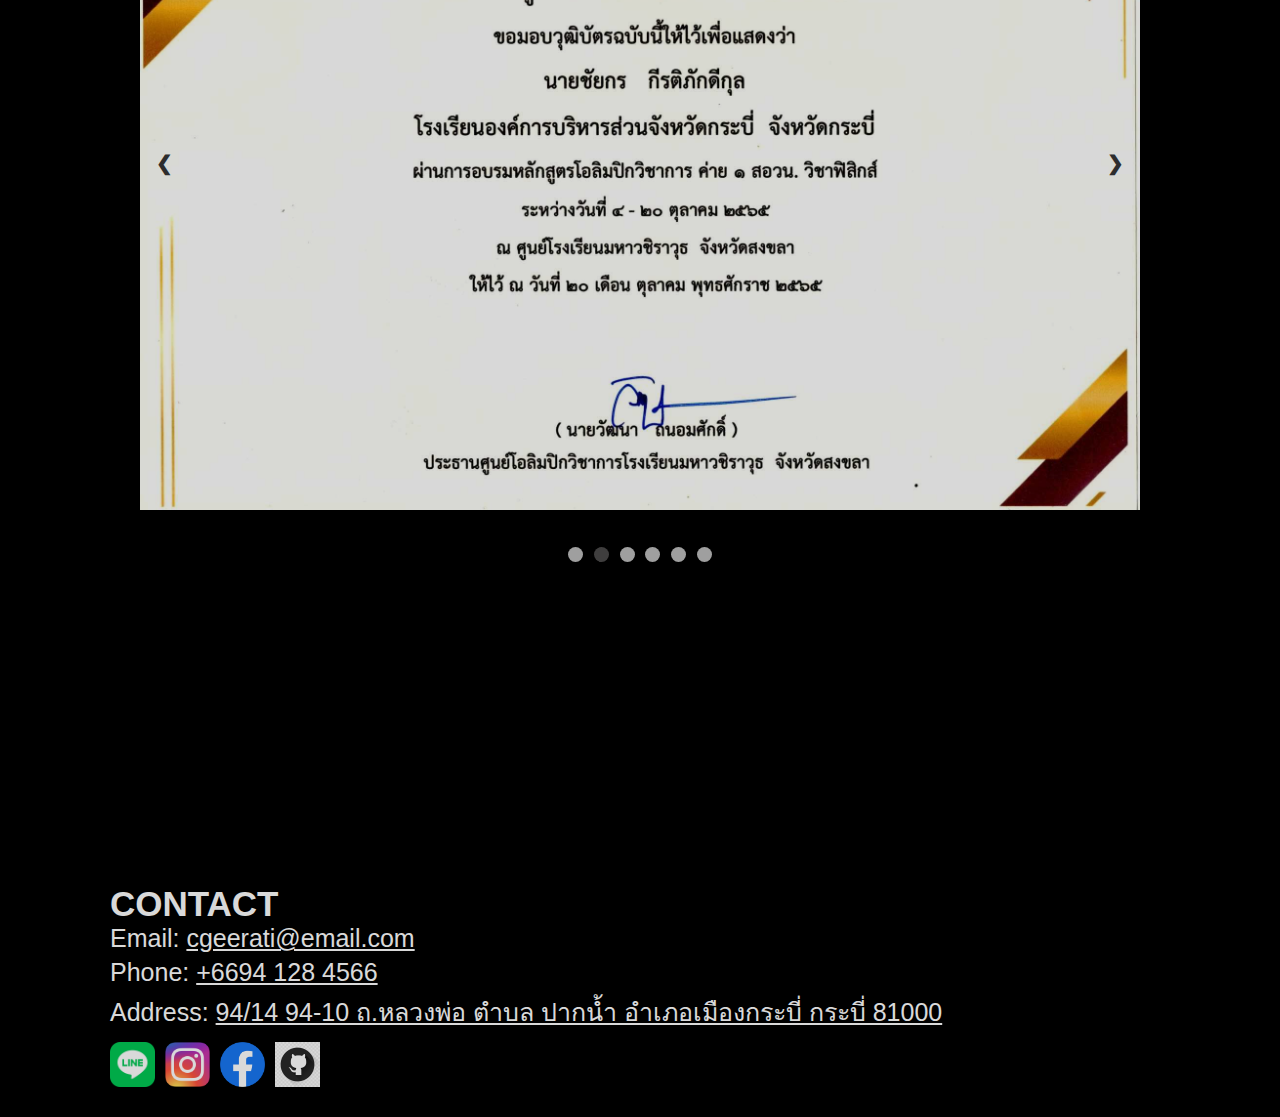
==== commit 82d69552: "Update index.html" ====
--- a/index.html
+++ b/index.html
@@ -30,7 +30,7 @@
       <hr style="color:#fa4616;width:100%;height: 1px; opacity: 100%;">
     </div>
       <div class="description">
-        <p class="pao"><b>Hello this is my portfolio.</b><br>Hello! I'm Chayakorn Geeratipakdeegul, or you can call me Pao. This is my portfolio. I spent about a month studying and writing this website. I learned part of it on my own, and another part with the help of friends who provided advice and assistance. Without further ado, this piece will showcase my abilities and the work I've done. Feel free to take a look!</p>
+        <p class="pao"><b>Hello this is my portfolio.</b><br>Hello! I'm Chayakorn Geeratipakdeegul, or you can call me Pao. This is my portfolio. I spent about a month studying and writing this website. I learned part of it on my own. Without further ado, this piece will showcase my abilities and the work I've done. Feel free to take a look!</p>
         <img class="AAA" src="pic/IMG_9649 (2).JPG">
     </div>
     <div class="experience" id="experience">
@@ -63,7 +63,7 @@
                 <div class="timeline-item right wow slideInRight" data-wow-delay="0.1s">
                     <div class="timeline-text">
                         <div class="timeline-date">2559 - 2560</div>
-                        <h2>Elementary : Issaranusorn</h2>
+                        <h2>Elementary : Isaranusorn</h2>
                         <h4>Thailand</h4>
                         <!-- <p>
                             Lorem ipsum dolor sit amet elit. Aliquam odio dolor, id luctus erat sagittis non. Ut blandit semper pretium.
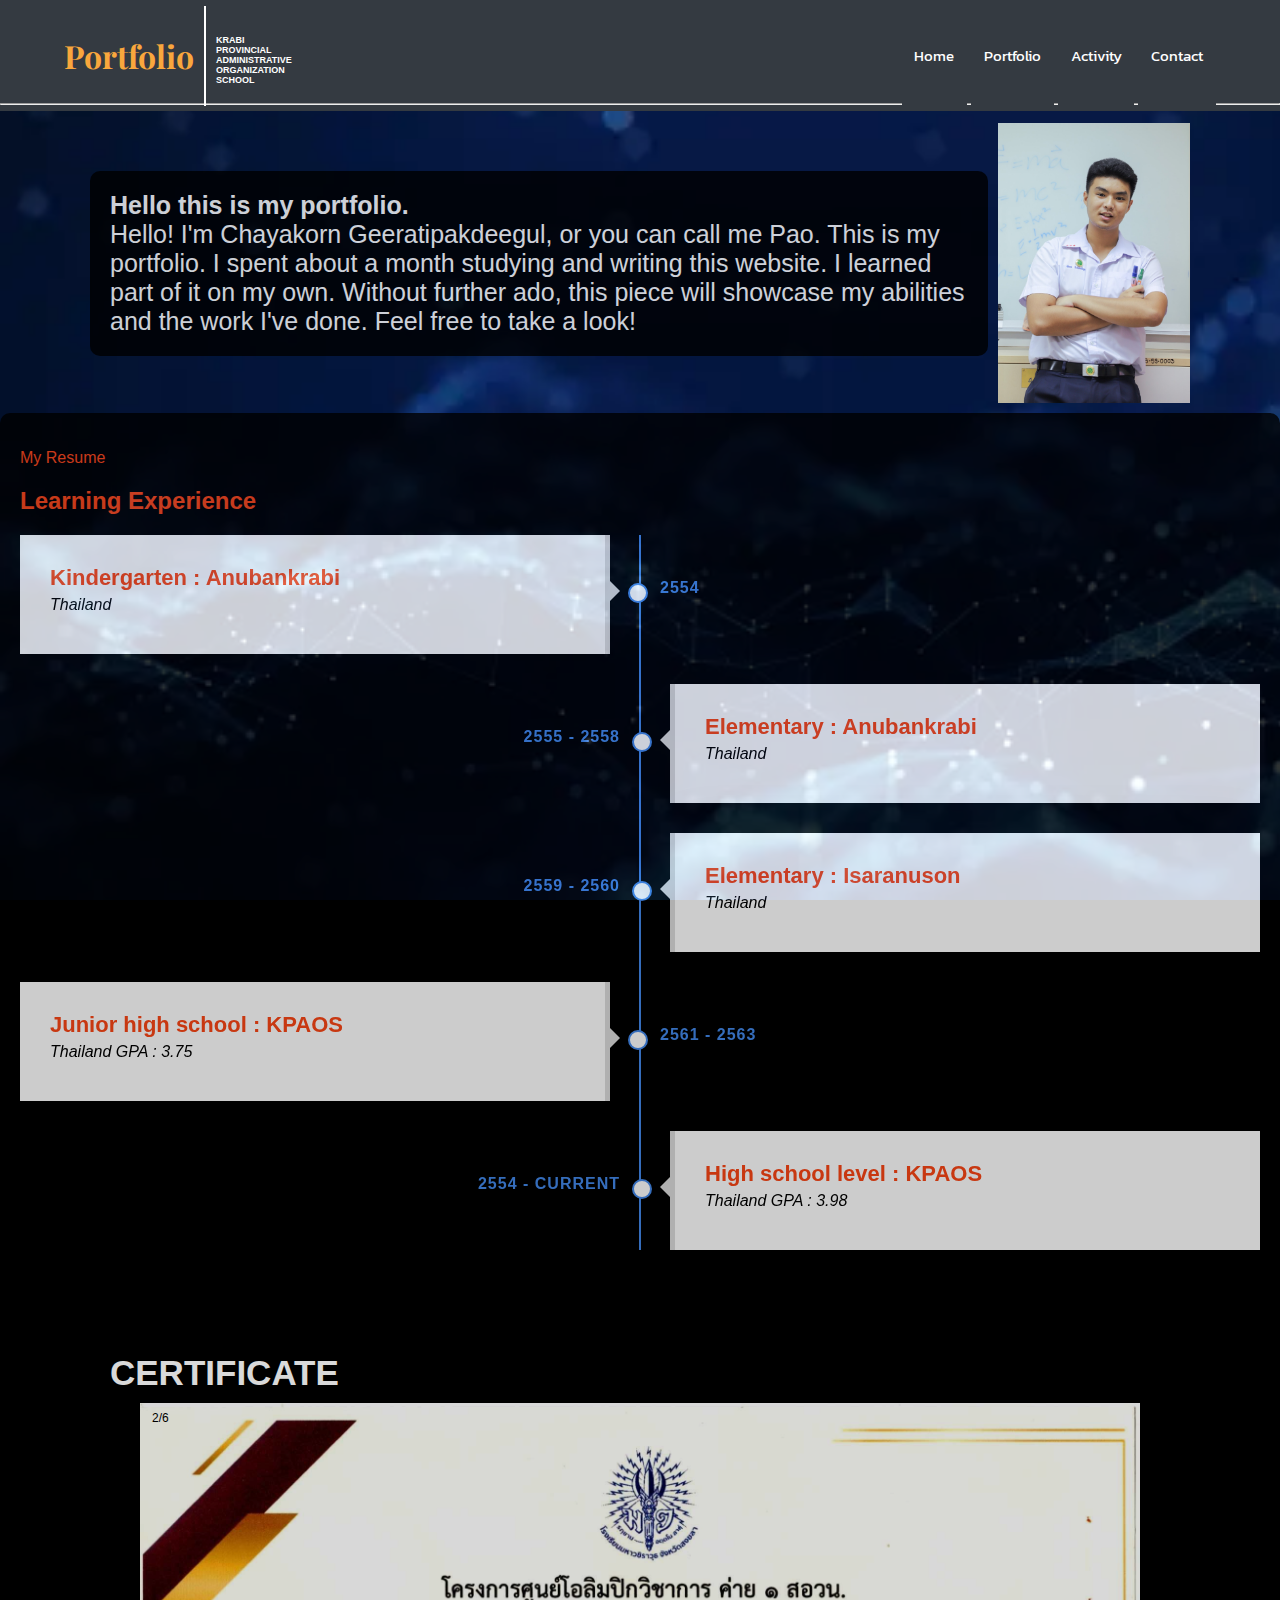
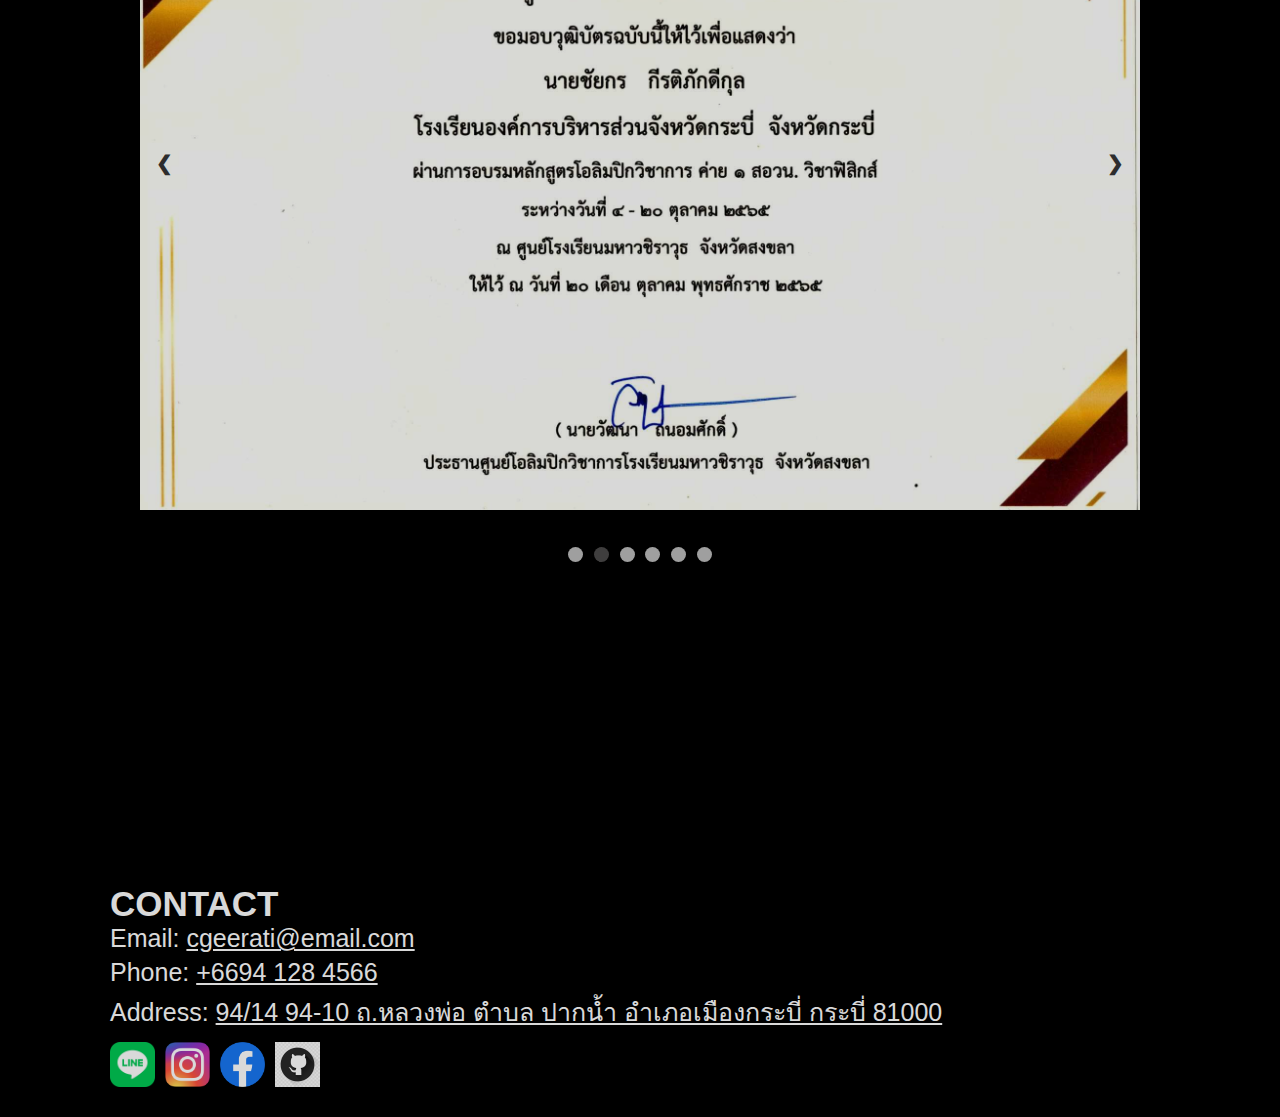
==== commit 3a5ab471: "Update index.html" ====
--- a/index.html
+++ b/index.html
@@ -63,7 +63,7 @@
                 <div class="timeline-item right wow slideInRight" data-wow-delay="0.1s">
                     <div class="timeline-text">
                         <div class="timeline-date">2559 - 2560</div>
-                        <h2>Elementary : Isaranusorn</h2>
+                        <h2>Elementary : Isaranuson</h2>
                         <h4>Thailand</h4>
                         <!-- <p>
                             Lorem ipsum dolor sit amet elit. Aliquam odio dolor, id luctus erat sagittis non. Ut blandit semper pretium.
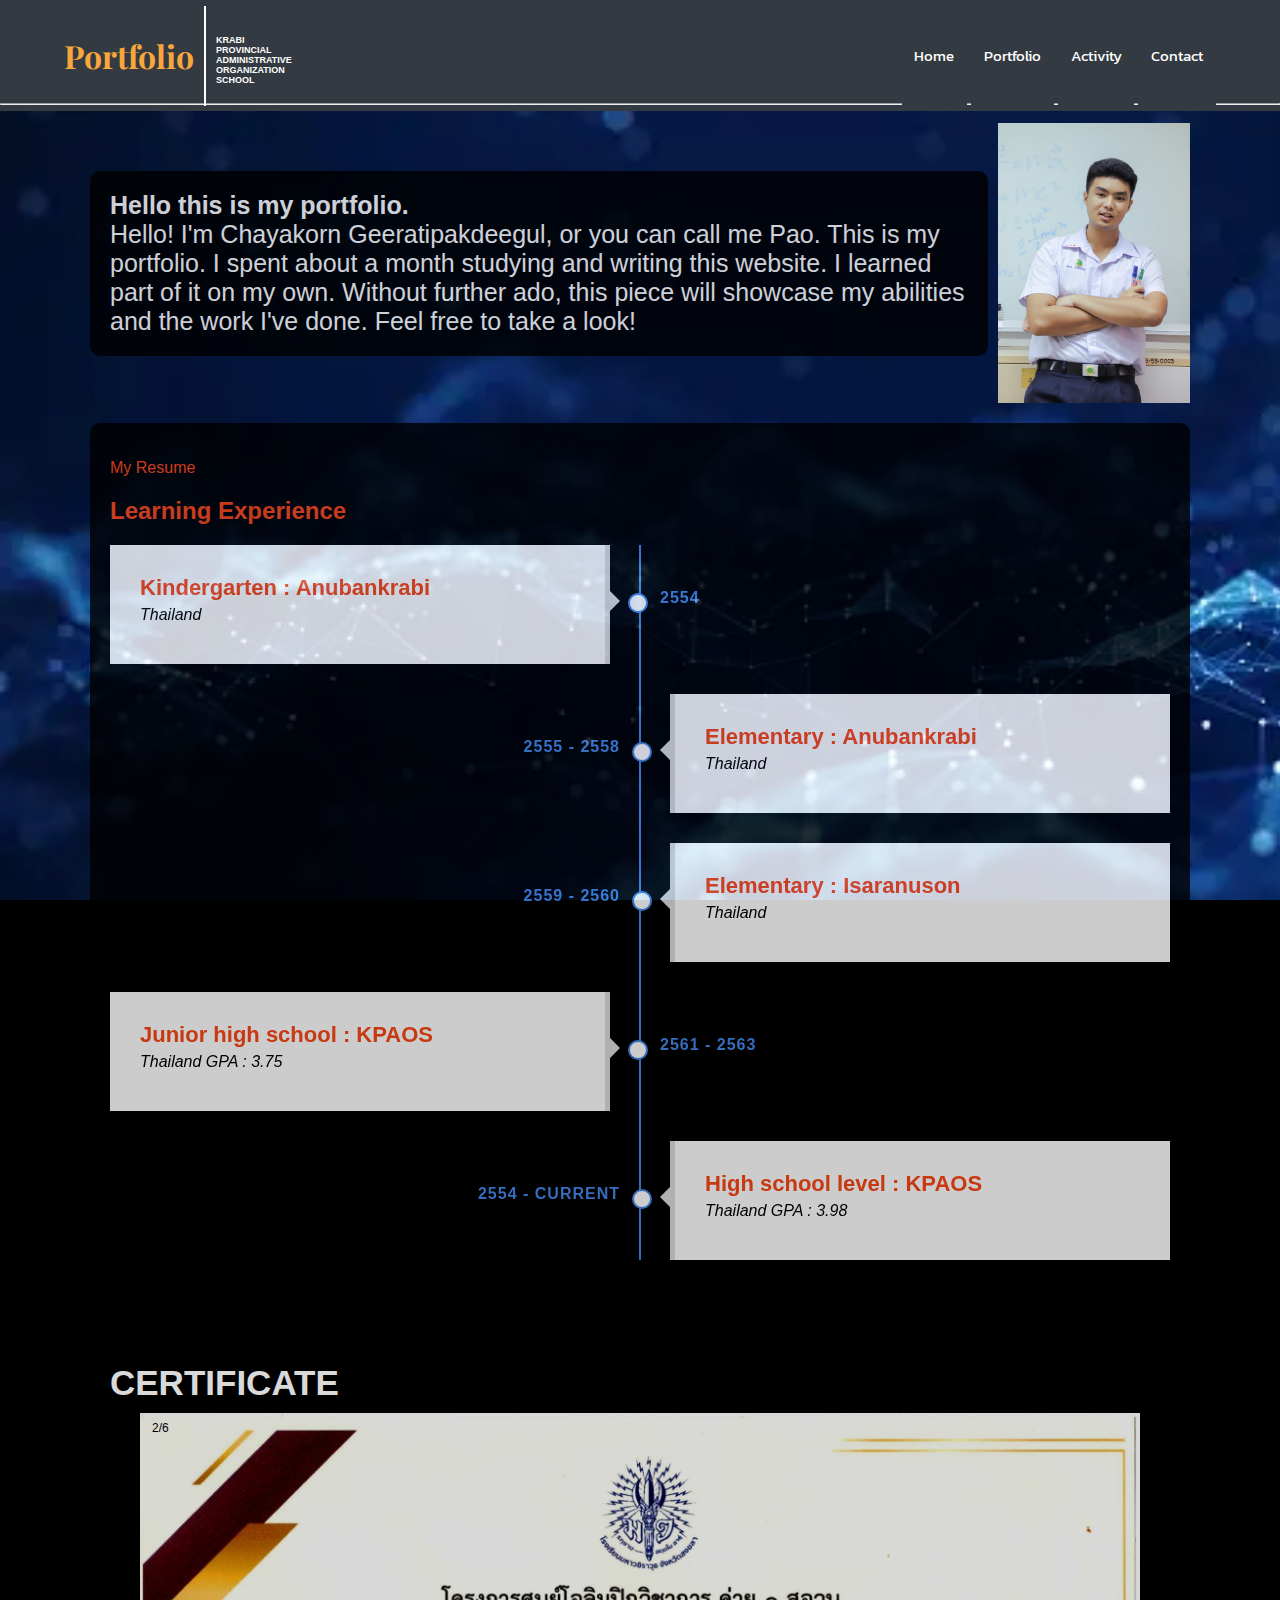
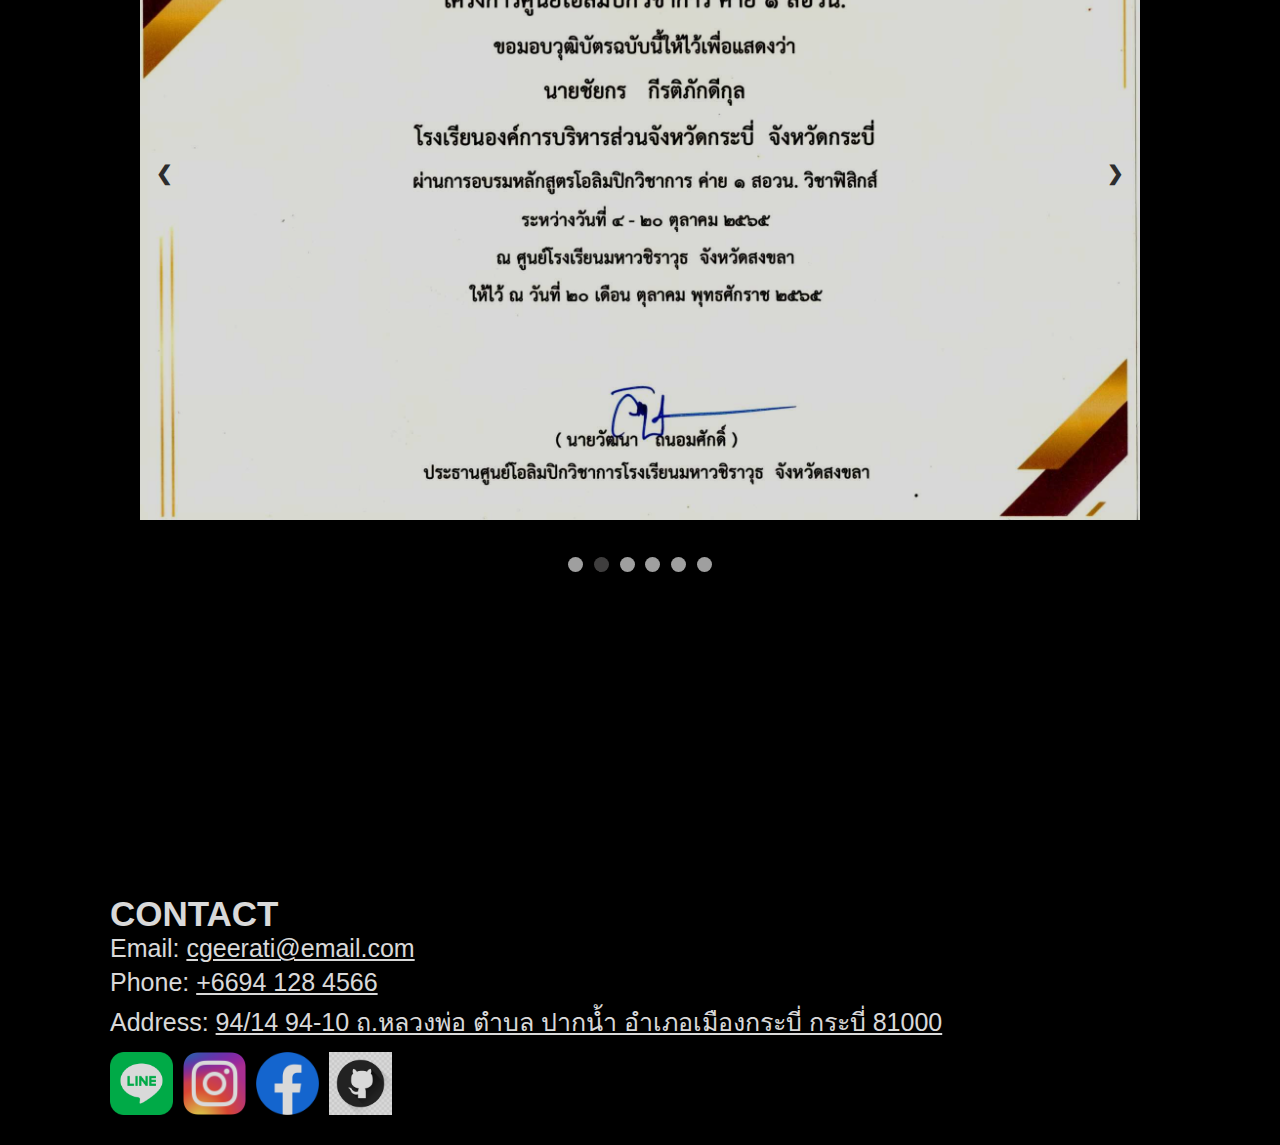
==== commit 9bba90ba: "Update index.html" ====
--- a/index.html
+++ b/index.html
@@ -163,10 +163,10 @@
         <p style="color: white; margin-top: -10px; text-align: left; width: 100%;">Email: <a href="mailto:cgeerati@email.com" style="color: white;">cgeerati@email.com</a></p>
         <p style="color: white; margin-top: -20px; text-align: left; width: 100%;">Phone: <a href="tel:+66941284566" style="color: white;">+6694 128 4566</a></p>
         <p style="color: white; margin: -20px 0px 0px 0px; text-align: left; width: 100%;">Address: <a href="https://www.google.co.th/maps/place/8.067268,98.915320" style="color: white;">94/14 94-10 ถ.หลวงพ่อ ตำบล ปากน้ำ อำเภอเมืองกระบี่ กระบี่ 81000</a></p>
-        <a href="https://line.me/ti/p/WP7kbzzIXk"><img src="pic/LINE_logo.svg.png" style="width: 5vmin; height: 5vmin; margin: 10px 10px 0px 0px;"></a>
-        <a href="https://www.instagram.com/zaza_pao_61/"><img src="pic/Instagram_logo_2016.svg.webp" style="width: 5vmin; height: 5vmin; margin: 10px 10px 0px 0px;"></a>
-        <a href="https://web.facebook.com/chaiyakorn.geerati.3/?locale=th_TH"><img src="pic/Facebook_Logo_(2019).png.webp" style="width: 5vmin; height: 5vmin; margin: 10px 0px 0px 0px;"></a>
-        <a href="https://github.com/watatsumi1412/portfolio-P"><img src="pic/github logo.png" style="width: 5vmin; height: 5vmin; margin: 10px 0px 0px 10px;"></a>  
+        <a href="https://line.me/ti/p/WP7kbzzIXk"><img src="pic/LINE_logo.svg.png" style="width: 7vmin; height: 7vmin; margin: 10px 10px 0px 0px;"></a>
+        <a href="https://www.instagram.com/zaza_pao_61/"><img src="pic/Instagram_logo_2016.svg.webp" style="width: 7vmin; height: 7vmin; margin: 10px 10px 0px 0px;"></a>
+        <a href="https://web.facebook.com/chaiyakorn.geerati.3/?locale=th_TH"><img src="pic/Facebook_Logo_(2019).png.webp" style="width: 7vmin; height: 7vmin; margin: 10px 0px 0px 0px;"></a>
+        <a href="https://github.com/watatsumi1412/portfolio-P"><img src="pic/github logo.png" style="width: 7vmin; height: 7vmin; margin: 10px 0px 0px 10px;"></a>  
     </div>
 </body>
 </html>
--- a/main.css
+++ b/main.css
@@ -152,11 +152,12 @@
 
   .experience {
     position: relative;
-    padding: 45px 0 15px 0;
+    /* padding: 45px 0 15px 0; */
+    margin: 10px 10vmin 10px 10vmin;
     border-radius: 10px;
     background: #000000;
     padding: 20px;
-    width: 100%;
+    /* width: 100%; */
     height: 50%;
     opacity: 80%;
 }
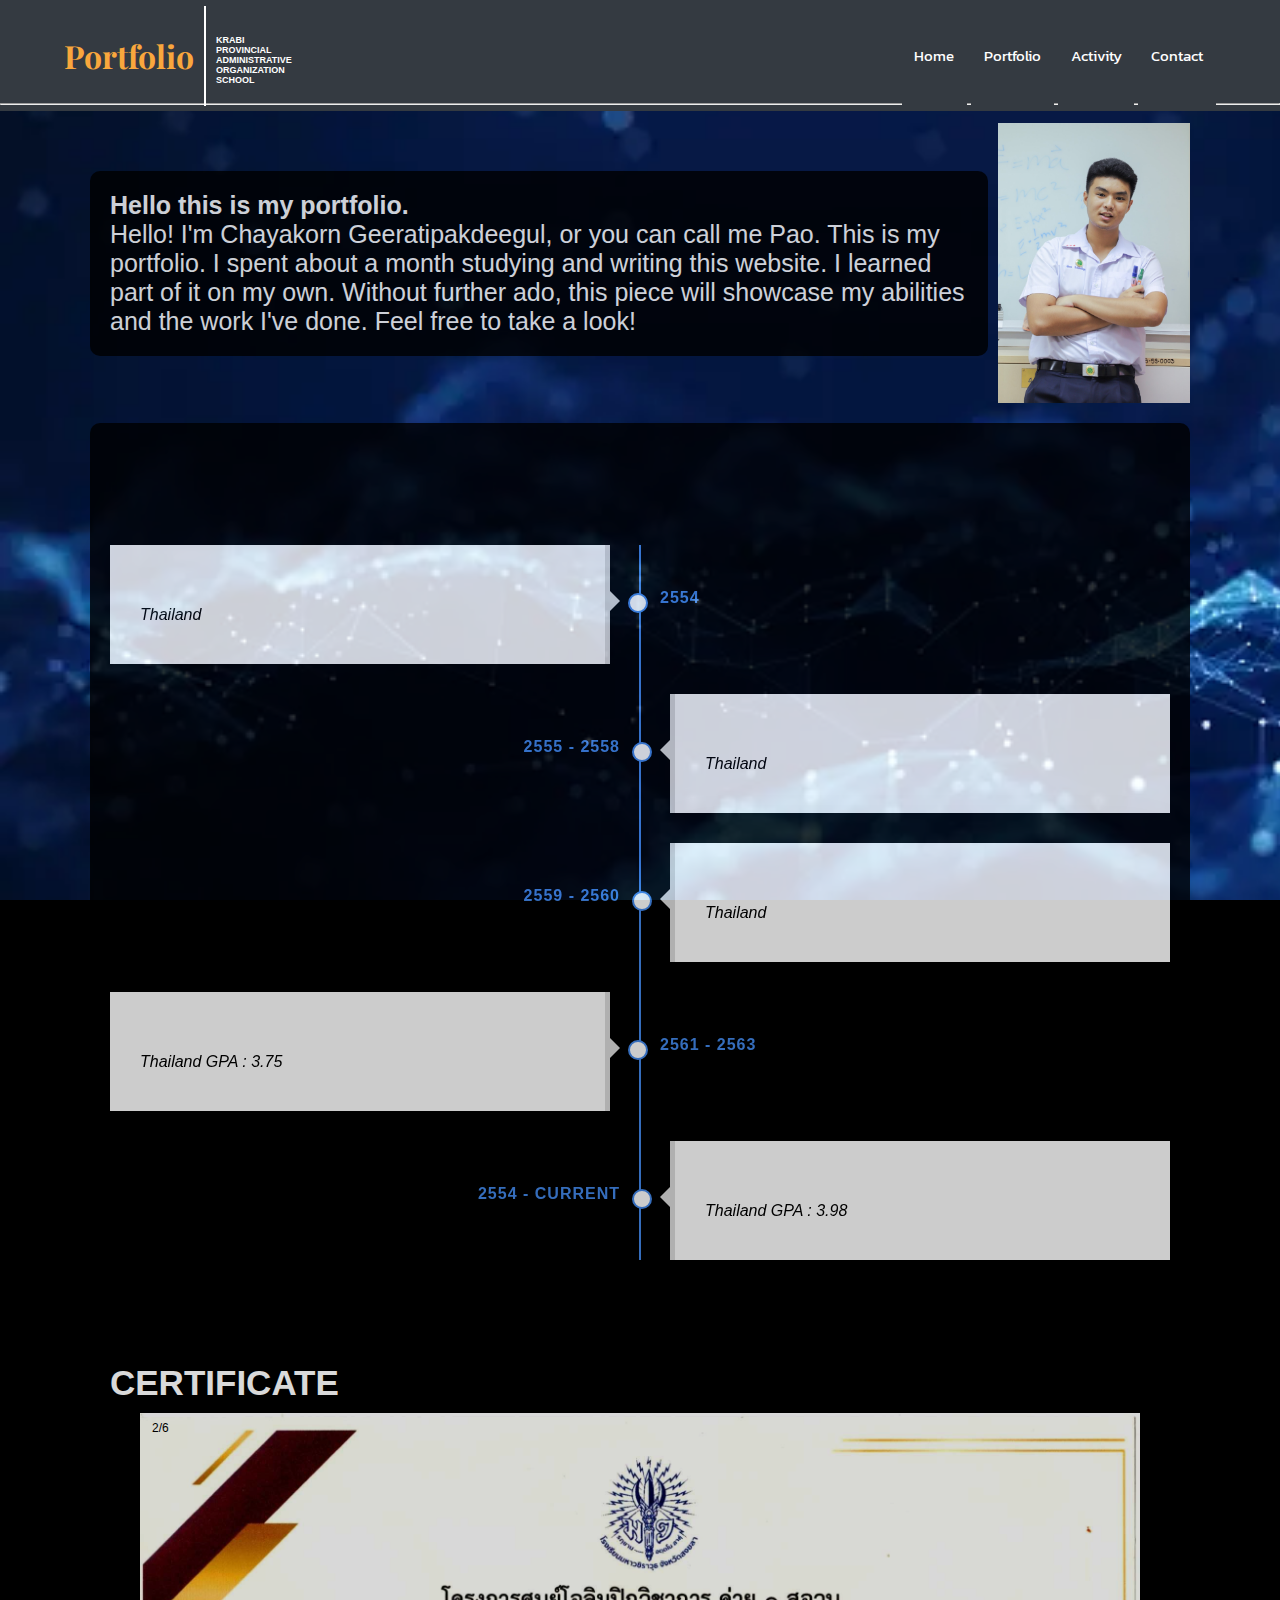
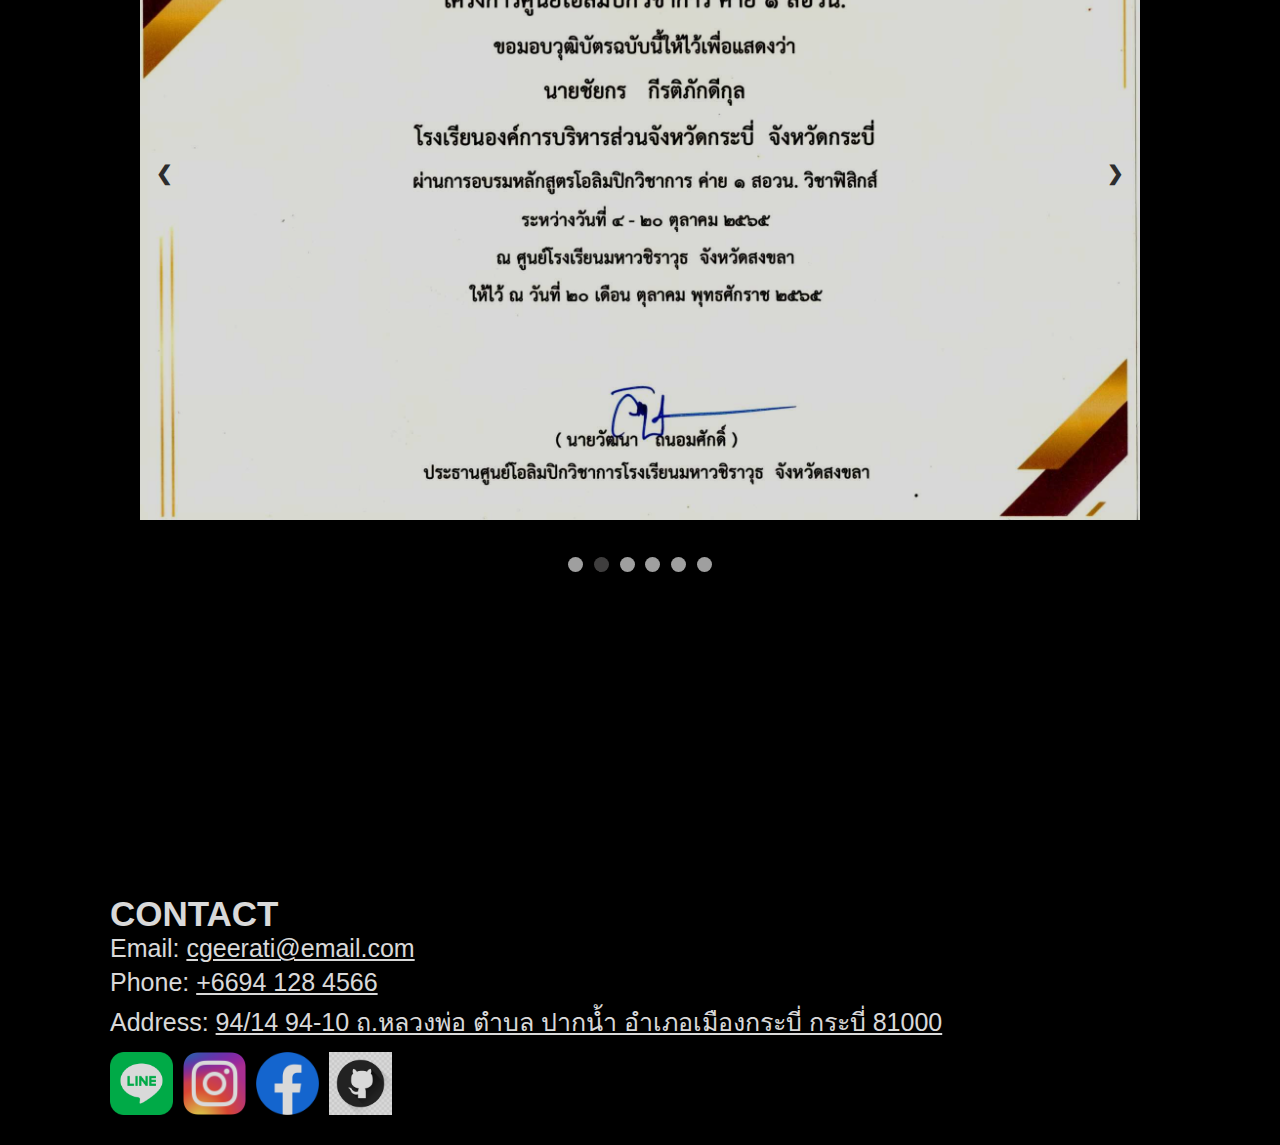
==== commit dafbe4bf: "hdrhre" ====
--- a/index.html
+++ b/index.html
@@ -40,7 +40,7 @@
                 <h2>Learning Experience</h2>
             </header>
             <div class="timeline">
-                <div class="timeline-item left wow slideInLeft" data-wow-delay="0.1s">
+                <div class="timeline-item left" data-wow-delay="0.1s">
                     <div class="timeline-text">
                         <div class="timeline-date">2554</div>
                         <h2>Kindergarten : Anubankrabi</h2>
@@ -50,7 +50,7 @@
                         </p> -->
                     </div>
                 </div>
-                <div class="timeline-item right wow slideInRight" data-wow-delay="0.1s">
+                <div class="timeline-item right" data-wow-delay="0.1s">
                     <div class="timeline-text">
                         <div class="timeline-date">2555 - 2558</div>
                         <h2>Elementary : Anubankrabi</h2>
@@ -60,7 +60,7 @@
                         </p> -->
                     </div>
                 </div>
-                <div class="timeline-item right wow slideInRight" data-wow-delay="0.1s">
+                <div class="timeline-item right" data-wow-delay="0.1s">
                     <div class="timeline-text">
                         <div class="timeline-date">2559 - 2560</div>
                         <h2>Elementary : Isaranuson</h2>
@@ -70,7 +70,7 @@
                         </p> -->
                     </div>
                 </div>
-                <div class="timeline-item left wow slideInLeft" data-wow-delay="0.1s">
+                <div class="timeline-item left" data-wow-delay="0.1s">
                     <div class="timeline-text">
                         <div class="timeline-date">2561 - 2563</div>
                         <h2>Junior high school : KPAOS </h2>
@@ -80,7 +80,7 @@
                         </p> -->
                     </div>
                 </div>
-                <div class="timeline-item right wow slideInRight" data-wow-delay="0.1s">
+                <div class="timeline-item right" data-wow-delay="0.1s">
                     <div class="timeline-text">
                         <div class="timeline-date">2554 - current</div>
                         <h2>High school level : KPAOS</h2>
@@ -91,7 +91,7 @@
                     </div>
                 </div>
                 </div>
-                <!-- <div class="timeline-item right wow slideInRight" data-wow-delay="0.1s">
+                <!-- <div class="timeline-item right" data-wow-delay="0.1s">
                     <div class="timeline-text">
                         <div class="timeline-date">2045 - 2050</div>
                         <h2>Web Developer</h2>
--- a/main.css
+++ b/main.css
@@ -162,15 +162,29 @@
     opacity: 80%;
 }
 
+
+
 .experience p,
 .experience h2 {
     color: #fa4616;
-}
+    -webkit-animation: fadeinout 4s linear forwards;
+    animation: fadein 4s linear forwards;
+    opacity: 0;
+}
+@-webkit-keyframes fadein {
+    50% { opacity: 1; }
+  }
+  
+  @keyframes fadein {
+    100% { opacity: 1; }
+  }
 
 .experience .timeline {
     position: relative;
     width: 100%;
 }
+
+
 
 .experience .timeline::after {
     content: '';
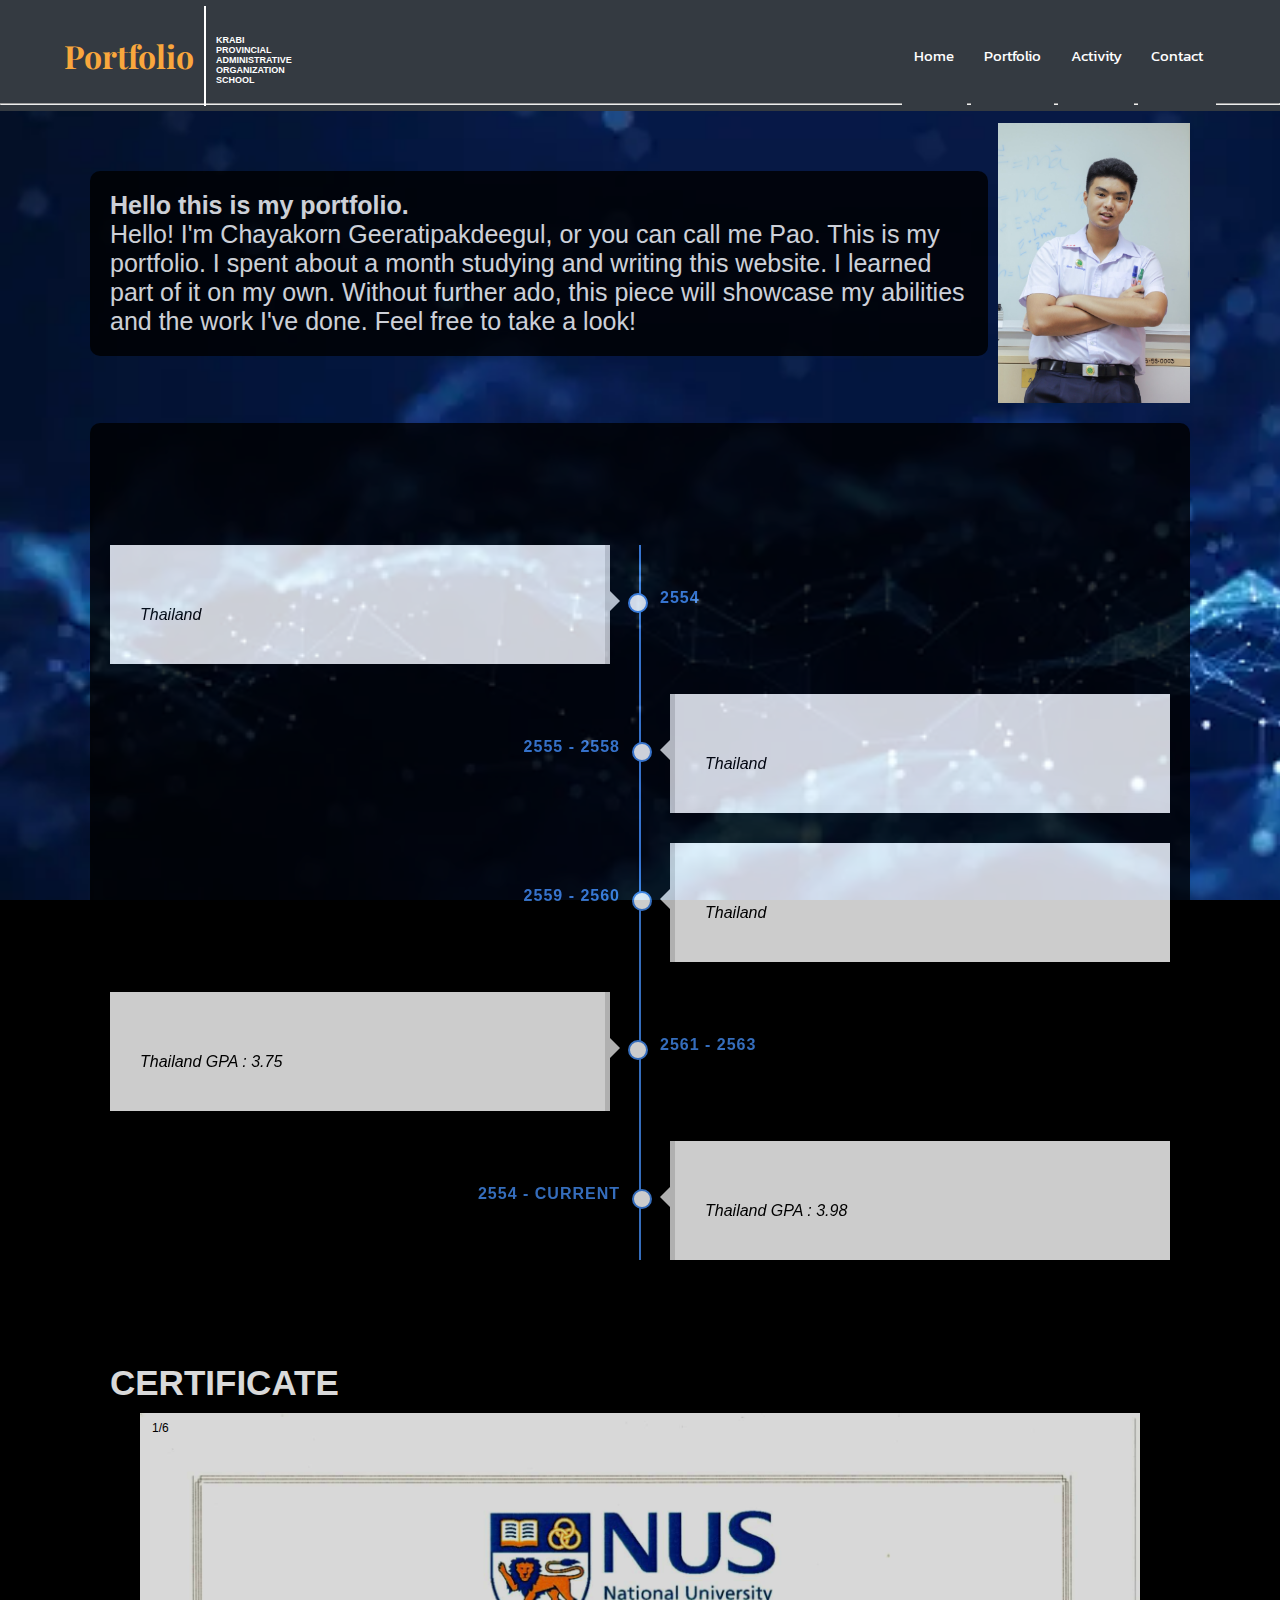
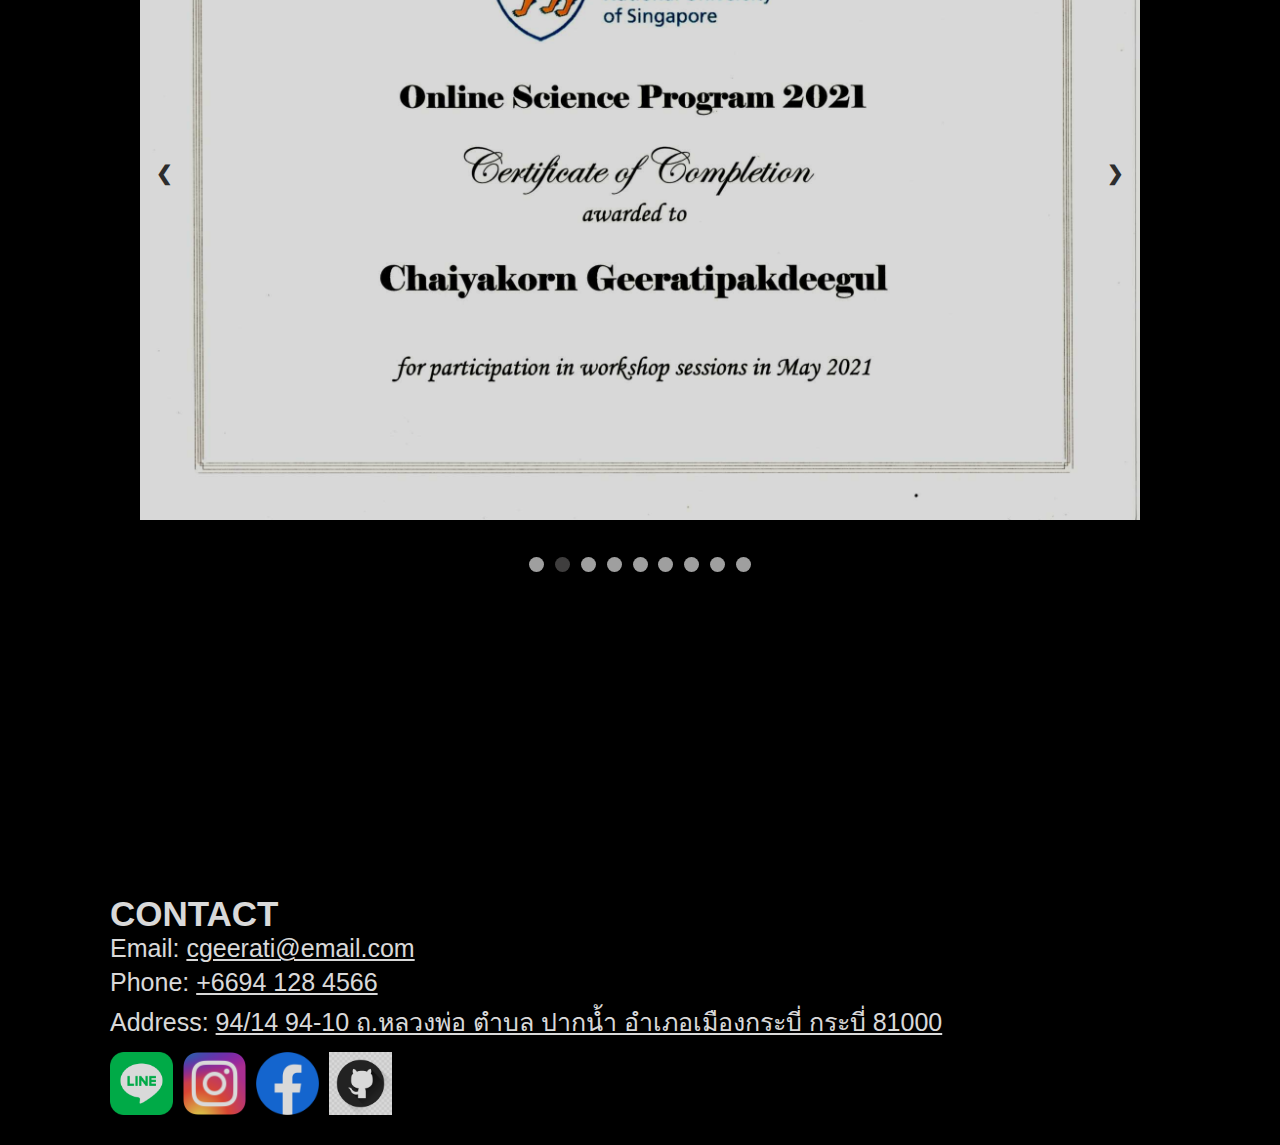
==== commit 2b3d24fc: "้hello" ====
--- a/index.html
+++ b/index.html
@@ -108,16 +108,32 @@
     <div class="cerf" id="certi">
         <h1 class="title3">CERTIFICATE</h1>
         <div class="slideshow-container">
+ 
             <div class="mySlides first">
+                    <div class="numbertext">2/6</div>
+                    <img src="pic/POSN 1.jpg" style="width:100%">
+                  </div>
+
+            <div class="mySlides">
               <div class="numbertext">1/6</div>
               <img src="pic/NUS.jpg" style="width:100%;">
             </div>
-          
-            <div class="mySlides">
-              <div class="numbertext">2/6</div>
-              <img src="pic/POSN 1.jpg" style="width:100%">
-            </div>
-          
+
+            <div class="mySlides">
+                <div class="numbertext">1/6</div>
+                <img src="pic/KMUTT engineering quest.jpg" style="width:100%;">
+              </div>
+
+              <div class="mySlides">
+                <div class="numbertext">1/6</div>
+                <img src="pic/OH kmutt.jpg" style="width:100%;">
+              </div>
+
+              <div class="mySlides">
+                <div class="numbertext">1/6</div>
+                <img src="pic/python.jpg" style="width:100%;">
+              </div>
+
             <div class="mySlides">
               <div class="numbertext">3/6</div>
               <img src="pic/sci.jpg" style="width:100%">
@@ -152,6 +168,9 @@
                 <span class="dot" onclick="currentSlide(4)"></span>
                 <span class="dot" onclick="currentSlide(5)"></span>
                 <span class="dot" onclick="currentSlide(6)"></span>
+                <span class="dot" onclick="currentSlide(7)"></span>
+                <span class="dot" onclick="currentSlide(8)"></span>
+                <span class="dot" onclick="currentSlide(9)"></span>
             </div>
     </div>
     
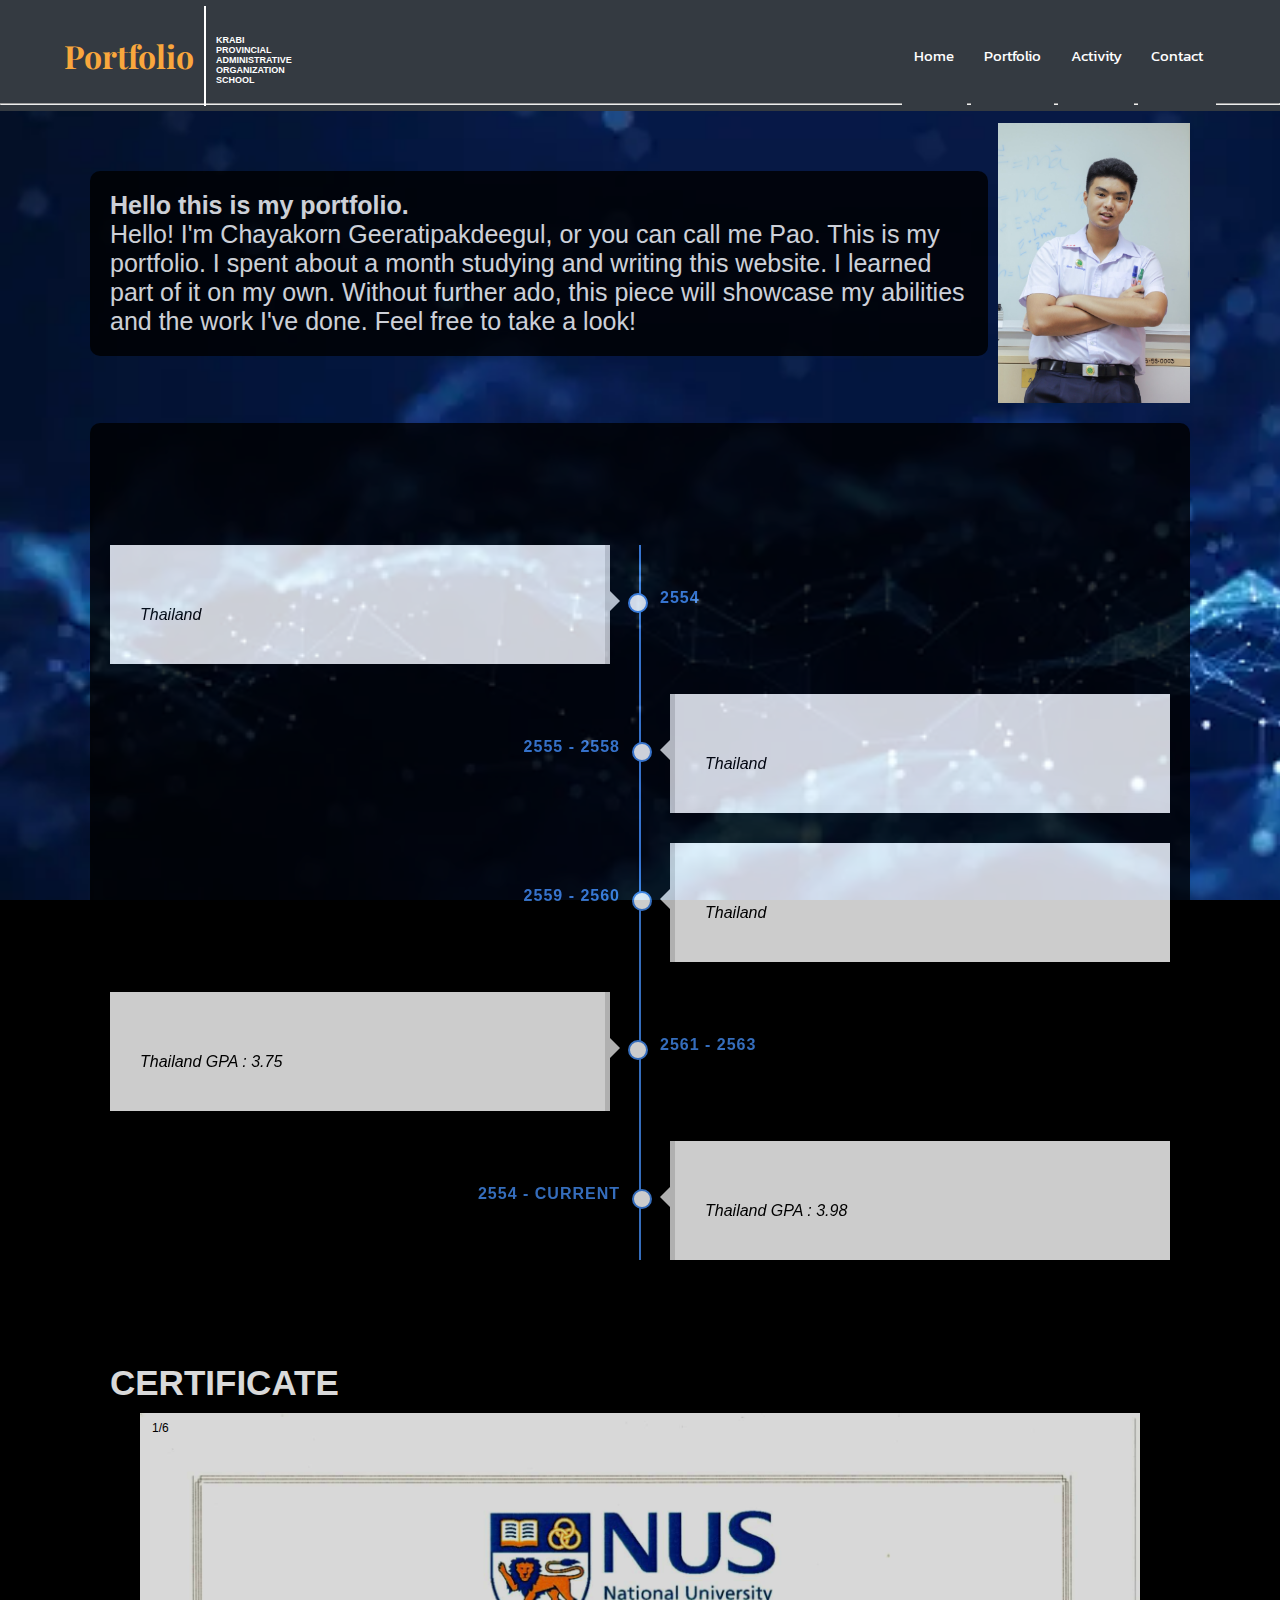
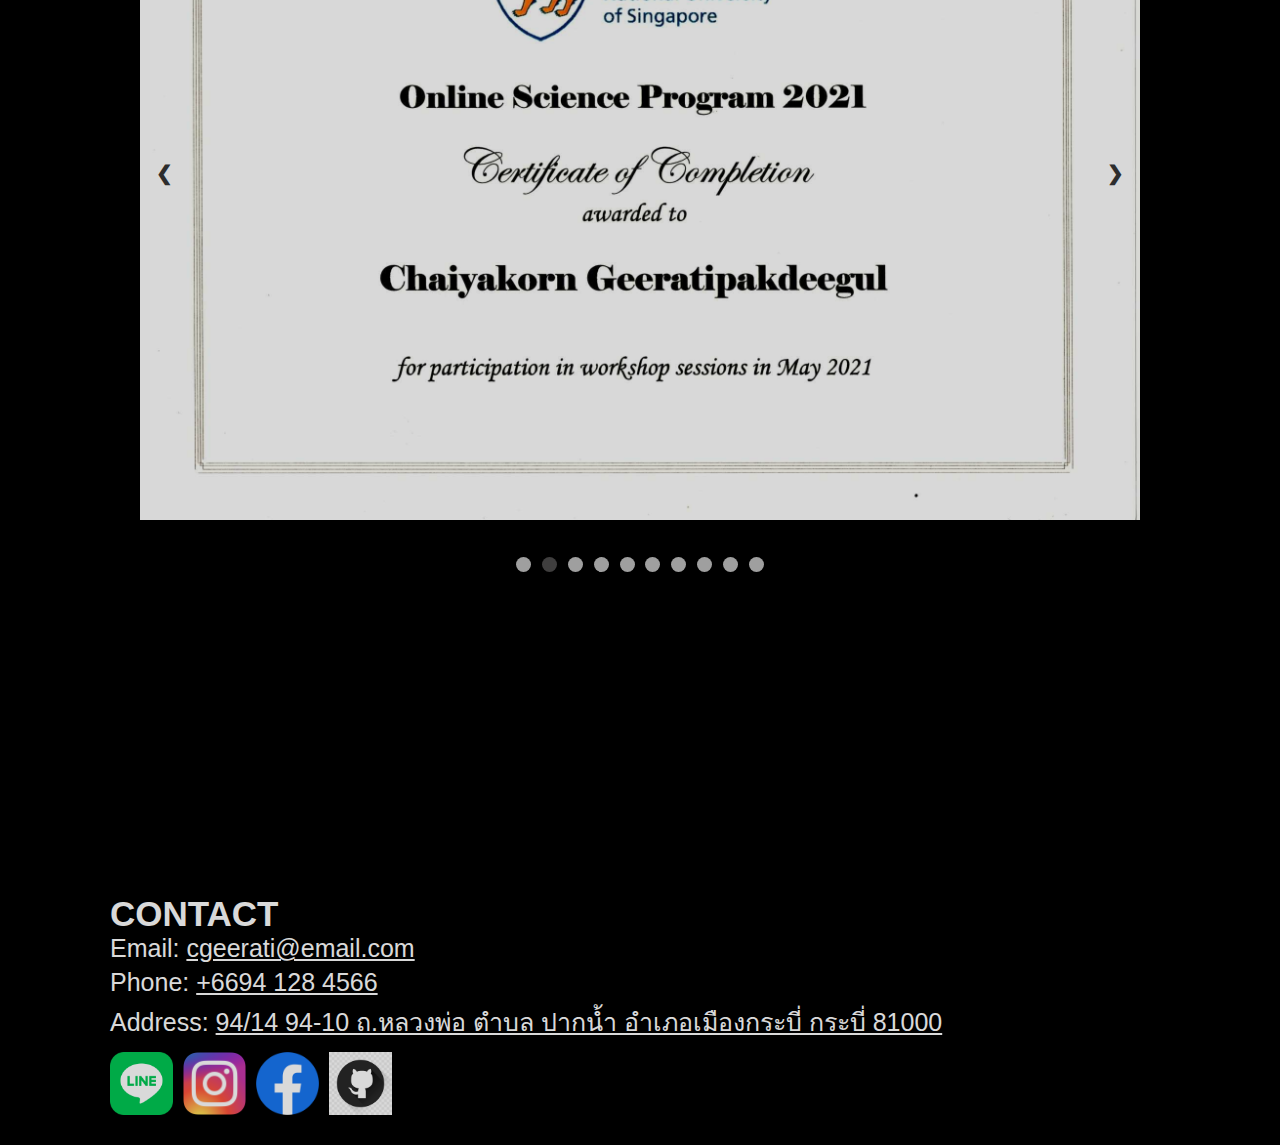
==== commit f45098ce: "fewf" ====
--- a/index.html
+++ b/index.html
@@ -108,7 +108,7 @@
     <div class="cerf" id="certi">
         <h1 class="title3">CERTIFICATE</h1>
         <div class="slideshow-container">
- 
+            
             <div class="mySlides first">
                     <div class="numbertext">2/6</div>
                     <img src="pic/POSN 1.jpg" style="width:100%">
@@ -142,6 +142,11 @@
             <div class="mySlides">
                 <div class="numbertext">4/6</div>
                 <img src="pic/TECHNIC.jpg" style="width:100%">
+            </div>
+
+            <div class="mySlides">
+                <div class="numbertext">4/6</div>
+                <img src="pic/STEM555.jpg" style="width:100%">
             </div>
         
             <div class="mySlides">
@@ -171,6 +176,7 @@
                 <span class="dot" onclick="currentSlide(7)"></span>
                 <span class="dot" onclick="currentSlide(8)"></span>
                 <span class="dot" onclick="currentSlide(9)"></span>
+                <span class="dot" onclick="currentSlide(10)"></span>
             </div>
     </div>
     
